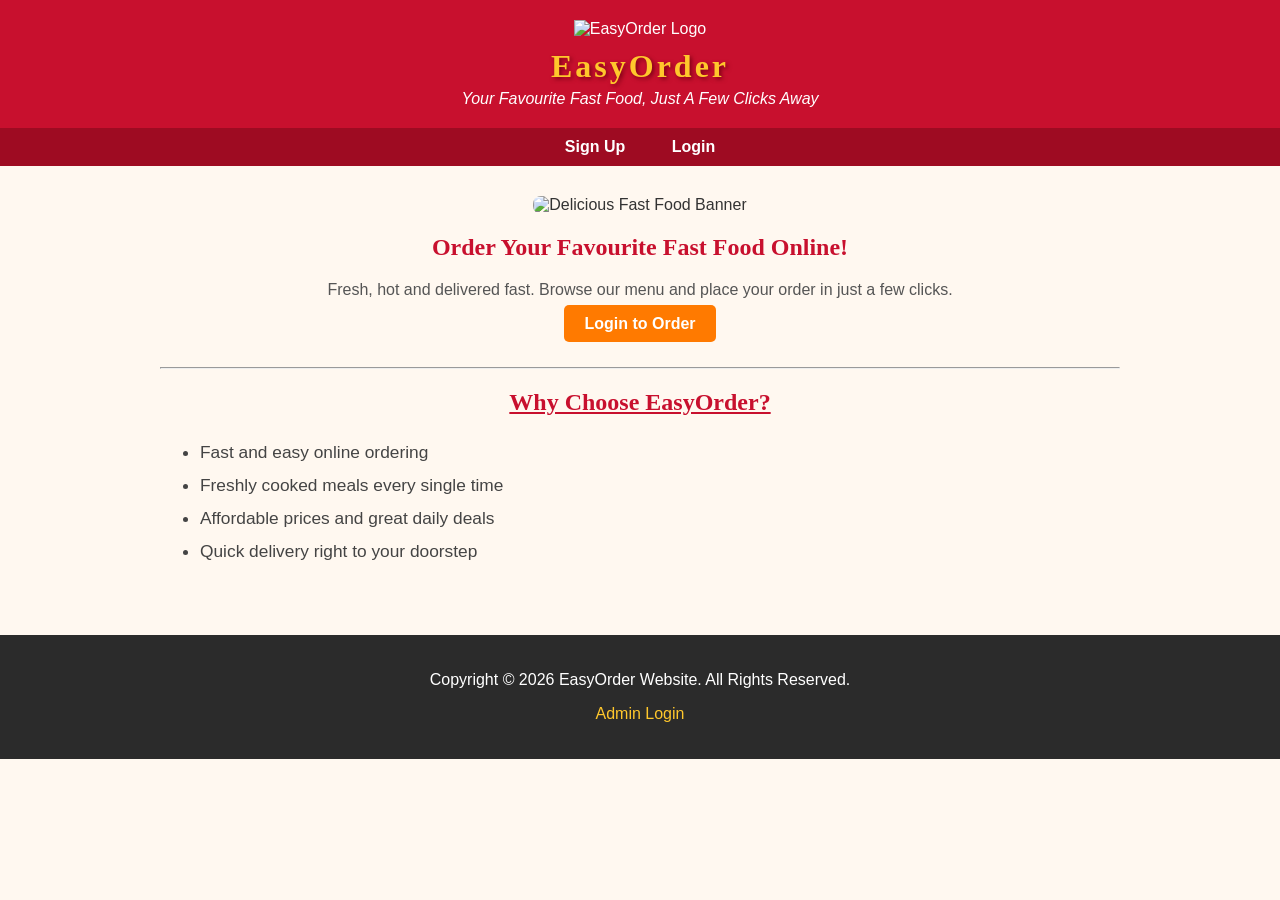
==== index.html @ 5f4281b2 "Add files via upload" ====
<!DOCTYPE html>
<html>

<head><!--Home page of EasyOrder website-->
<title>Home</title>
<link rel="stylesheet" href="style.css">
</head>

<body>

<div id="header"><!--Header section for logo, website name and slogan-->
<img src="image/logo.png" width="80px" height="80px" alt="EasyOrder Logo" title="EasyOrder">
<h1>EasyOrder</h1>
<p>Your Favourite Fast Food, Just A Few Clicks Away</p>
</div>

<div id="navbar"><!--Customer navigation bar-->
<a href="register.php">Sign Up</a>
<a href="login.php">Login</a>
</div>

<div id="main"><!--Main content section-->

<div id="hero">
<img src="image/banner.jpg" width="960px" height="280px" alt="Delicious Fast Food Banner" title="Welcome to EasyOrder">
<h2>Order Your Favourite Fast Food Online!</h2>
<p>Fresh, hot and delivered fast. Browse our menu and place your order in just a few clicks.</p>
<p><a class="btn" href="login.php">Login to Order</a></p>
</div>

<hr>

<h2 class="section-title">Why Choose EasyOrder?</h2>
<ul class="features">
<li>Fast and easy online ordering</li>
<li>Freshly cooked meals every single time</li>
<li>Affordable prices and great daily deals</li>
<li>Quick delivery right to your doorstep</li>
</ul>

</div>

<footer><!--Footer section-->
<p>Copyright &copy; 2026 EasyOrder Website. All Rights Reserved.</p>
<p><a href="admin_login.php">Admin Login</a></p>
</footer>

</body>

</html>
---- style.css ----
*
{font-family:Arial;}

body
{background-color:#FFF8F0;
color:#333333;
margin:0px;}

#header
{background-color:#C8102E;
color:#FFFFFF;
text-align:center;
padding:20px 10px 20px 10px;}

#header h1
{color:#FFC72C;
font-family:"Arial Black";
letter-spacing:3px;
text-shadow:2px 2px 4px #7A0014;
margin:10px 0px 5px 0px;}

#header p
{color:#FFFFFF;
font-style:italic;
margin:0px;}

#navbar
{background-color:#9E0B22;
text-align:center;
padding:10px 0px 10px 0px;}

#navbar a
{color:#FFFFFF;
font-weight:bold;
text-decoration:none;
padding:12px 18px 12px 18px;
margin:0px 3px 0px 3px;}

#navbar a:hover
{background-color:#FFC72C;
color:#9E0B22;
border-radius:4px;}

#main
{width:960px;
margin:auto;
padding:10px 0px 20px 0px;}

#hero
{text-align:center;
padding:20px 0px 10px 0px;}

#hero img
{border-radius:8px;}

#hero h2
{color:#C8102E;
font-family:"Arial Narrow";}

#hero p
{color:#555555;}

.section-title
{color:#C8102E;
text-align:center;
font-family:"Arial Narrow";
text-decoration:underline;}

.category
{width:150px;
background-color:#FFFFFF;
border:1px solid #EEEEEE;
border-radius:8px;
box-shadow:2px 2px 5px #CCCCCC;
margin:10px;
padding:10px;
float:left;
text-align:center;}

.category img
{width:150px;
height:100px;
border-radius:5px;}

.category h4
{color:#C8102E;
margin:10px 0px 5px 0px;}

.category p
{color:#666666;
font-size:10pt;}

.btn
{background-color:#FF7A00;
color:#FFFFFF;
font-weight:bold;
text-decoration:none;
padding:10px 20px 10px 20px;
border-radius:5px;}

.btn:hover
{background-color:#C8102E;}

ul.features
{list-style-image:url(image/bullet.gif);
font-size:13pt;
color:#444444;}

ul.features li
{padding:6px 0px 6px 0px;}

input[type="text"],input[type="password"],input[type="email"],input[type="number"],input[type="date"],textarea
{border:1px solid #CCCCCC;
border-radius:4px;
padding:8px 10px 8px 10px;}

input[type="text"]:focus,input[type="password"]:focus,input[type="email"]:focus,input[type="number"]:focus,textarea:focus
{border:1px solid #FF7A00;}

input[type="submit"],input[type="button"],input[type="reset"]
{background-color:#FF7A00;
color:#FFFFFF;
font-weight:bold;
border:0px;
border-radius:5px;
padding:10px 22px 10px 22px;
cursor:pointer;}

input[type="submit"]:hover,input[type="button"]:hover,input[type="reset"]:hover
{background-color:#C8102E;}

th
{background-color:#C8102E;
color:#FFFFFF;
padding:10px;}

td
{padding:8px;}

footer
{background-color:#2B2B2B;
color:#FFFFFF;
text-align:center;
padding:20px 10px 20px 10px;
margin-top:30px;}

footer a
{color:#FFC72C;
text-decoration:none;}

footer a:hover
{text-decoration:underline;}

.intro
{text-align:center;
color:#666666;}

.menu-table
{margin:auto;}

.menu-table img
{border-radius:4px;}

.btn-small
{background-color:#FF7A00;
color:#FFFFFF;
font-weight:bold;
text-decoration:none;
padding:6px 14px 6px 14px;
border-radius:4px;
font-size:9pt;}

.btn-small:hover
{background-color:#C8102E;}

.price
{color:#C8102E;
font-weight:bold;
font-size:12pt;}

.out-of-stock/*Red label shown to customers when an active product has no stock*/
{color:#C8102E;
font-weight:bold;
font-size:11pt;}

ol.steps
{color:#444444;
font-size:12pt;
width:500px;
margin:auto;}

ol.steps li
{padding:5px 0px 5px 0px;}

ul.note
{color:#888888;
font-size:10pt;}

.qty
{width:55px;
text-align:center;}

.form-box
{width:600px;
margin:auto;
background-color:#FFFFFF;
border:1px solid #EEEEEE;
border-radius:8px;
box-shadow:2px 2px 5px #CCCCCC;
padding:20px 30px 20px 30px;}

.form-box h3
{color:#C8102E;
text-align:center;
font-family:"Arial Narrow";}

.msg
{text-align:center;
color:#C8102E;
font-weight:bold;}

.login-note
{text-align:center;
color:#888888;
font-size:10pt;}
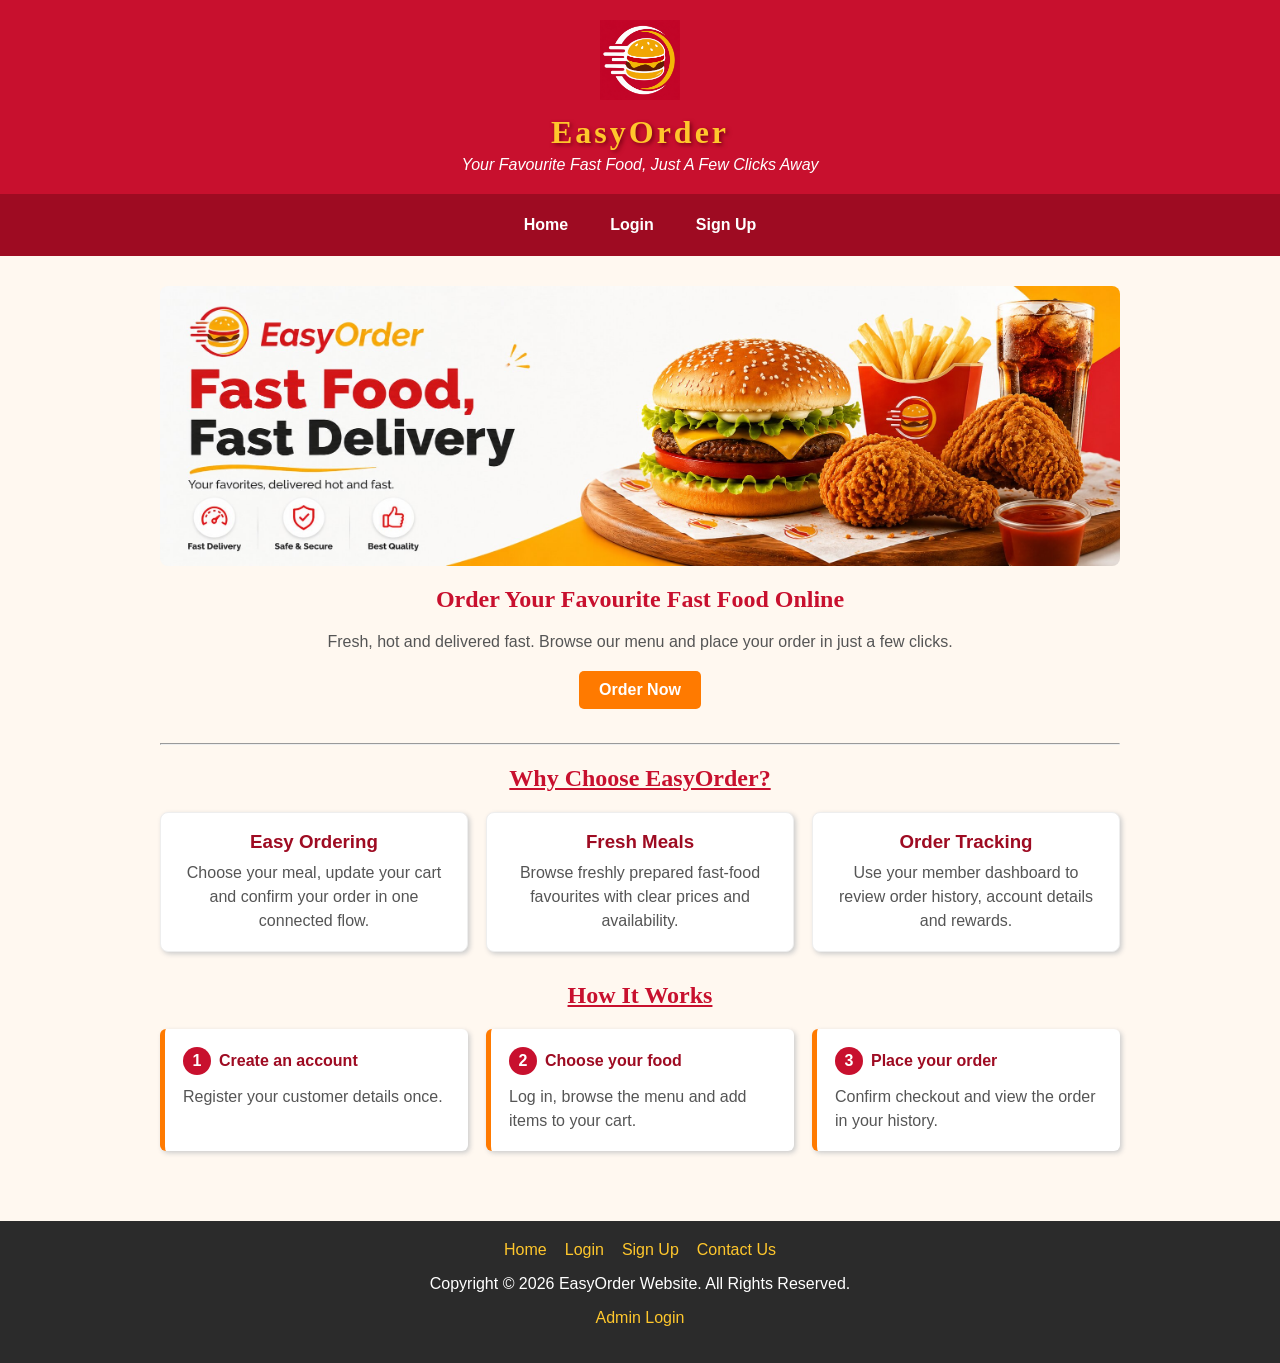
==== commit 11e1b34b: "Updated" ====
--- a/index.html
+++ b/index.html
@@ -1,9 +1,11 @@
 <!DOCTYPE html>
-<html>
-
-<head><!--Home page of EasyOrder website-->
-<title>Home</title>
-<link rel="stylesheet" href="style.css">
+<html lang="en">
+
+<head><!--Home page of EasyOrder website-->
+<meta charset="UTF-8">
+<meta name="viewport" content="width=device-width, initial-scale=1.0">
+<title>EasyOrder - Fast Food Ordering</title>
+<link rel="stylesheet" href="style.css?v=20260916-1">
 </head>
 
 <body>
@@ -14,35 +16,61 @@
 <p>Your Favourite Fast Food, Just A Few Clicks Away</p>
 </div>
 
-<div id="navbar"><!--Customer navigation bar-->
-<a href="register.php">Sign Up</a>
-<a href="login.php">Login</a>
-</div>
-
-<div id="main"><!--Main content section-->
-
-<div id="hero">
-<img src="image/banner.jpg" width="960px" height="280px" alt="Delicious Fast Food Banner" title="Welcome to EasyOrder">
-<h2>Order Your Favourite Fast Food Online!</h2>
-<p>Fresh, hot and delivered fast. Browse our menu and place your order in just a few clicks.</p>
-<p><a class="btn" href="login.php">Login to Order</a></p>
-</div>
-
-<hr>
-
-<h2 class="section-title">Why Choose EasyOrder?</h2>
-<ul class="features">
-<li>Fast and easy online ordering</li>
-<li>Freshly cooked meals every single time</li>
-<li>Affordable prices and great daily deals</li>
-<li>Quick delivery right to your doorstep</li>
-</ul>
-
-</div>
-
-<footer><!--Footer section-->
-<p>Copyright &copy; 2026 EasyOrder Website. All Rights Reserved.</p>
-<p><a href="admin_login.php">Admin Login</a></p>
+<div id="navbar"><!--Customer navigation bar-->
+<a href="index.html">Home</a>
+<a href="login.php">Login</a>
+<a href="register.php">Sign Up</a>
+</div>
+
+<main id="main"><!--Main content section-->
+
+<section id="hero" class="home-hero">
+<img src="image/banner.jpg" alt="A selection of fast food available from EasyOrder" title="Welcome to EasyOrder">
+<h2>Order Your Favourite Fast Food Online</h2>
+<p>Fresh, hot and delivered fast. Browse our menu and place your order in just a few clicks.</p>
+<p><a class="btn home-cta" href="login.php">Order Now</a></p>
+</section>
+
+<hr>
+
+<section aria-labelledby="why-easyorder">
+<h2 class="section-title" id="why-easyorder">Why Choose EasyOrder?</h2>
+<div class="home-card-grid">
+<article class="home-info-card">
+<h3>Easy Ordering</h3>
+<p>Choose your meal, update your cart and confirm your order in one connected flow.</p>
+</article>
+<article class="home-info-card">
+<h3>Fresh Meals</h3>
+<p>Browse freshly prepared fast-food favourites with clear prices and availability.</p>
+</article>
+<article class="home-info-card">
+<h3>Order Tracking</h3>
+<p>Use your member dashboard to review order history, account details and rewards.</p>
+</article>
+</div>
+</section>
+
+<section aria-labelledby="how-it-works">
+<h2 class="section-title" id="how-it-works">How It Works</h2>
+<ol class="home-steps">
+<li><strong>Create an account</strong><span>Register your customer details once.</span></li>
+<li><strong>Choose your food</strong><span>Log in, browse the menu and add items to your cart.</span></li>
+<li><strong>Place your order</strong><span>Confirm checkout and view the order in your history.</span></li>
+</ol>
+</section>
+
+</main>
+
+<footer><!--Footer section-->
+<nav class="footer-links" aria-label="Footer navigation">
+<a href="index.html">Home</a>
+<a href="login.php">Login</a>
+<a href="register.php">Sign Up</a>
+<a href="contact.php">Contact Us</a>
+</nav>
+<p>Copyright &copy; 2026 EasyOrder Website. All Rights Reserved.</p>
+<p><a href="admin_login.php">Admin Login</a></p>
 </footer>
 
 </body>
--- a/style.css
+++ b/style.css
@@ -24,10 +24,14 @@
 font-style:italic;
 margin:0px;}
 
-#navbar
-{background-color:#9E0B22;
-text-align:center;
-padding:10px 0px 10px 0px;}
+#navbar
+{background-color:#9E0B22;
+text-align:center;
+display:flex;
+justify-content:center;
+align-items:center;
+flex-wrap:wrap;
+padding:10px 0px 10px 0px;}
 
 #navbar a
 {color:#FFFFFF;
@@ -50,8 +54,11 @@
 {text-align:center;
 padding:20px 0px 10px 0px;}
 
-#hero img
-{border-radius:8px;}
+#hero img
+{display:block;
+width:100%;
+height:auto;
+border-radius:8px;}
 
 #hero h2
 {color:#C8102E;
@@ -219,7 +226,293 @@
 color:#C8102E;
 font-weight:bold;}
 
-.login-note
-{text-align:center;
-color:#888888;
-font-size:10pt;}
+.login-note
+{text-align:center;
+color:#888888;
+font-size:10pt;}
+
+.recovery-card
+{width:520px;
+box-sizing:border-box;
+margin:auto;
+background-color:#FFFFFF;
+border:2px solid #C8102E;
+border-radius:8px;
+box-shadow:2px 2px 5px #CCCCCC;
+padding:24px 28px;}
+
+.recovery-field
+{margin-bottom:18px;}
+
+.recovery-field label
+{display:block;
+color:#9E0B22;
+font-weight:bold;
+margin-bottom:6px;}
+
+.recovery-field input
+{width:100%;
+box-sizing:border-box;}
+
+.verification-code-input
+{font-size:18pt;
+font-weight:bold;
+letter-spacing:8px;
+text-align:center;}
+
+.field-error
+{display:block;
+color:#C8102E;
+font-size:0.78em;
+font-weight:bold;
+margin-top:5px;}
+
+.form-message
+{border-radius:5px;
+padding:10px 14px;
+line-height:1.45;
+text-align:center;}
+
+.form-message-error
+{background-color:#FDEBEC;
+border:1px solid #C8102E;
+color:#8A071C;}
+
+.form-message-info
+{background-color:#FFF5D6;
+border:1px solid #FFC72C;
+color:#6B4700;}
+
+.form-message-success
+{background-color:#E8F5E9;
+border:1px solid #4CAF50;
+color:#1B5E20;}
+
+.recovery-actions
+{display:flex;
+justify-content:center;
+align-items:center;
+gap:24px;
+flex-wrap:wrap;
+margin-top:22px;}
+
+.recovery-actions > *
+{margin:0px;}
+
+.btn-secondary
+{background-color:#EEEEEE;
+color:#333333;
+font-weight:bold;
+text-decoration:none;
+padding:10px 20px;
+border-radius:5px;}
+
+.btn-secondary:hover
+{background-color:#D6D6D6;}
+
+.btn-secondary-action
+{background-color:#EEEEEE;
+color:#333333;
+font-weight:bold;
+font-size:10pt;
+border:1px solid #D6D6D6;
+border-radius:5px;
+padding:10px 20px;
+cursor:pointer;}
+
+.btn-secondary-action:hover
+{background-color:#D6D6D6;}
+
+.btn-secondary-action:focus,
+.btn-secondary:focus
+{outline:3px solid #FFC72C;
+outline-offset:2px;}
+
+.recovery-note
+{color:#777777;
+font-size:9pt;
+line-height:1.5;
+text-align:center;
+margin:20px 0px 0px 0px;}
+
+.home-cta
+{display:inline-block;
+margin-top:4px;}
+
+.home-card-grid
+{display:grid;
+grid-template-columns:repeat(3,1fr);
+gap:18px;
+margin:20px 0px 30px 0px;}
+
+.home-info-card
+{background-color:#FFFFFF;
+border:1px solid #EEEEEE;
+border-radius:8px;
+box-shadow:2px 2px 5px #CCCCCC;
+padding:18px;
+text-align:center;}
+
+.home-info-card h3
+{color:#9E0B22;
+margin:0px 0px 8px 0px;}
+
+.home-info-card p
+{color:#555555;
+line-height:1.5;
+margin:0px;}
+
+.home-steps
+{display:grid;
+grid-template-columns:repeat(3,1fr);
+gap:18px;
+padding:0px;
+margin:20px 0px;
+counter-reset:easyorder-step;
+list-style:none;}
+
+.home-steps li
+{background-color:#FFFFFF;
+border-left:5px solid #FF7A00;
+border-radius:6px;
+box-shadow:2px 2px 5px #CCCCCC;
+padding:18px;
+counter-increment:easyorder-step;}
+
+.home-steps li::before
+{content:counter(easyorder-step);
+display:inline-block;
+background-color:#C8102E;
+color:#FFFFFF;
+font-weight:bold;
+width:28px;
+height:28px;
+line-height:28px;
+border-radius:50%;
+text-align:center;
+margin-right:8px;}
+
+.home-steps strong
+{color:#9E0B22;}
+
+.home-steps span
+{display:block;
+color:#555555;
+line-height:1.5;
+margin-top:10px;}
+
+.footer-links
+{display:flex;
+justify-content:center;
+gap:18px;
+flex-wrap:wrap;
+margin-bottom:12px;}
+
+.entry-card
+{box-sizing:border-box;
+margin:auto;
+background-color:#FFFFFF;
+border:2px solid #C8102E;
+border-radius:8px;
+box-shadow:2px 2px 5px #CCCCCC;
+padding:24px 28px;}
+
+.entry-card-narrow
+{width:460px;}
+
+.entry-card-wide
+{width:760px;}
+
+.entry-grid
+{display:grid;
+grid-template-columns:1fr 1fr;
+gap:18px 22px;}
+
+.entry-field
+{display:flex;
+flex-direction:column;}
+
+.entry-field-full
+{grid-column:1 / -1;}
+
+.entry-field label,
+.entry-choice-group legend
+{color:#9E0B22;
+font-weight:bold;
+font-size:0.9em;
+margin-bottom:6px;}
+
+.entry-field input,
+.entry-field select
+{width:100%;
+box-sizing:border-box;}
+
+.entry-field select
+{border:1px solid #CCCCCC;
+border-radius:4px;
+padding:8px 10px;
+background-color:#FFFFFF;}
+
+.entry-field small
+{color:#777777;
+font-size:0.76em;
+margin-top:5px;}
+
+.entry-choice-group
+{box-sizing:border-box;
+border:1px solid #DDDDDD;
+border-radius:5px;
+padding:10px 12px;}
+
+.entry-choice-group label
+{display:inline-block;
+margin-right:18px;}
+
+.entry-actions
+{display:flex;
+justify-content:center;
+align-items:center;
+gap:18px;
+flex-wrap:wrap;
+margin-top:24px;}
+
+.forgot-password-link
+{align-self:flex-end;
+color:#9E0B22;
+font-size:0.82em;
+font-weight:bold;
+margin-top:8px;}
+
+@media(max-width:800px)
+{
+	#main
+	{width:94%;}
+
+	.entry-card,
+	.recovery-card
+	{width:100%;
+	padding:20px;}
+
+	.home-card-grid,
+	.home-steps
+	{grid-template-columns:1fr;}
+}
+
+@media(max-width:600px)
+{
+	#header
+	{padding:14px 10px;}
+
+	#navbar a
+	{padding:9px 10px;}
+
+	.entry-grid
+	{grid-template-columns:1fr;}
+
+	.entry-field-full
+	{grid-column:1;}
+
+	.entry-actions,
+	.recovery-actions
+	{flex-direction:column;}
+}
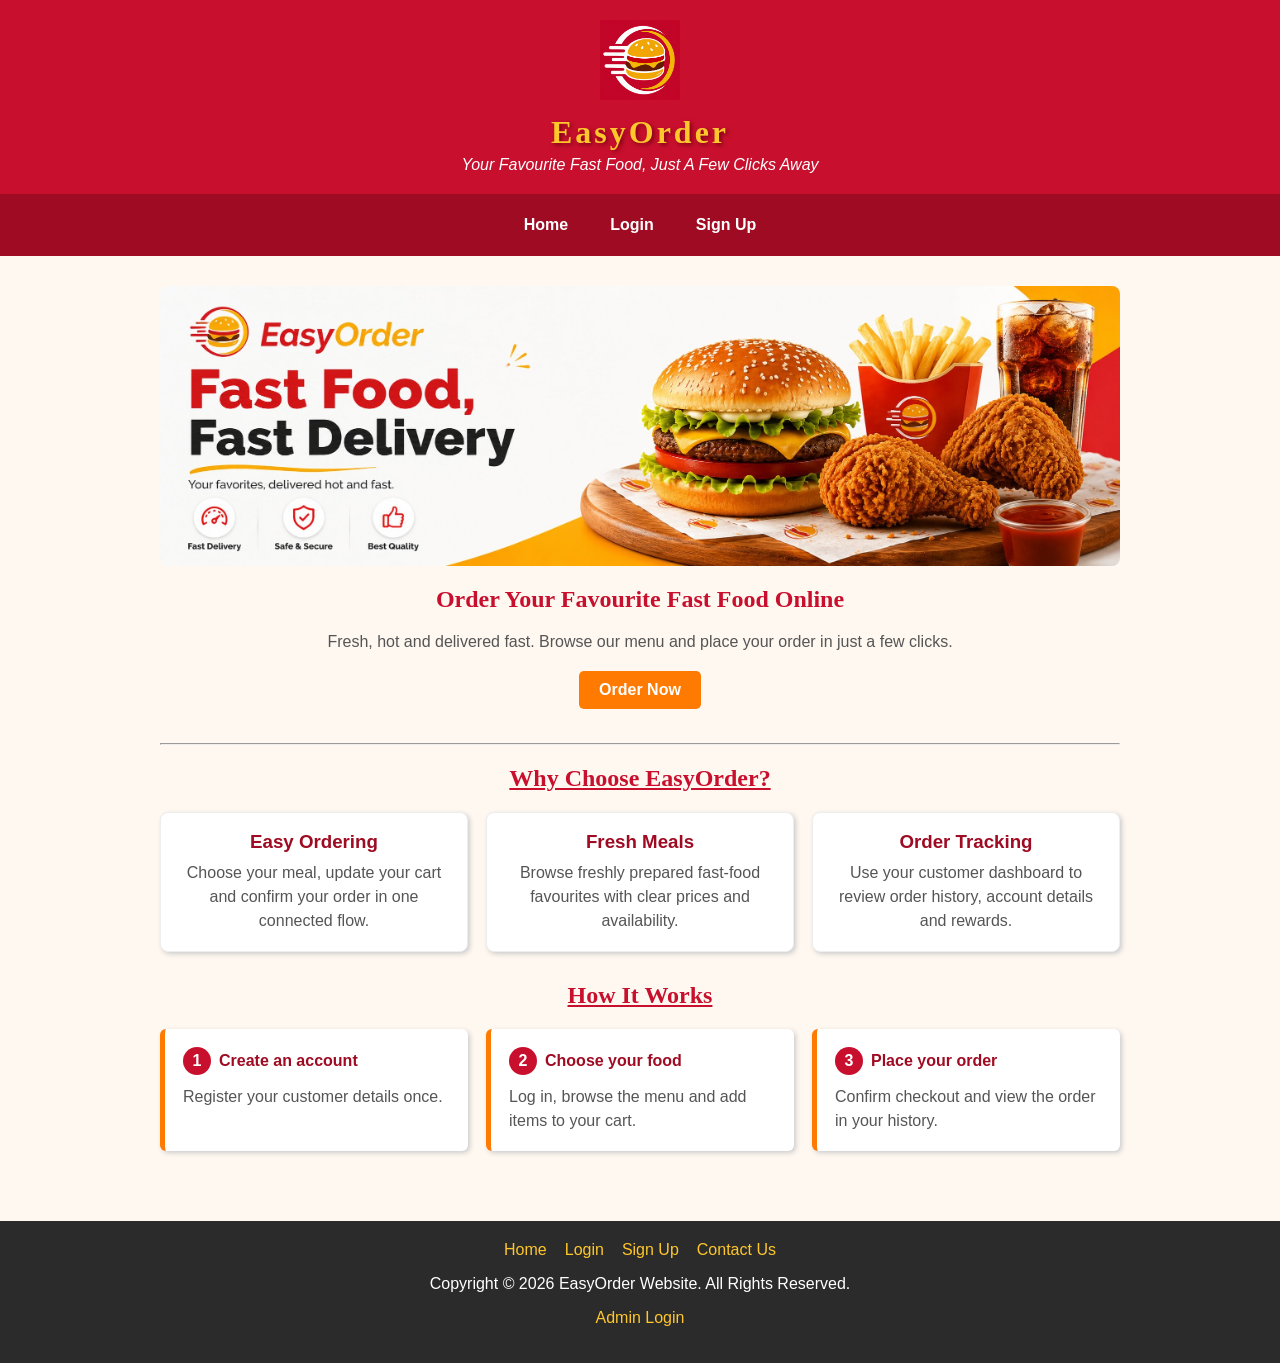
==== commit 0d71920f: "Rename member terminology to customer across the website and database" ====
--- a/index.html
+++ b/index.html
@@ -1,7 +1,8 @@
 <!DOCTYPE html>
 <html lang="en">
 
-<head><!--Home page of EasyOrder website-->
+<head><!--Home page of EasyOrder website-->
+<link rel="icon" type="image/png" href="image/logo.png">
 <meta charset="UTF-8">
 <meta name="viewport" content="width=device-width, initial-scale=1.0">
 <title>EasyOrder - Fast Food Ordering</title>
@@ -17,7 +18,7 @@
 </div>
 
 <div id="navbar"><!--Customer navigation bar-->
-<a href="index.html">Home</a>
+<a href="./">Home</a>
 <a href="login.php">Login</a>
 <a href="register.php">Sign Up</a>
 </div>
@@ -46,7 +47,7 @@
 </article>
 <article class="home-info-card">
 <h3>Order Tracking</h3>
-<p>Use your member dashboard to review order history, account details and rewards.</p>
+<p>Use your customer dashboard to review order history, account details and rewards.</p>
 </article>
 </div>
 </section>
@@ -64,7 +65,7 @@
 
 <footer><!--Footer section-->
 <nav class="footer-links" aria-label="Footer navigation">
-<a href="index.html">Home</a>
+<a href="./">Home</a>
 <a href="login.php">Login</a>
 <a href="register.php">Sign Up</a>
 <a href="contact.php">Contact Us</a>
--- a/style.css
+++ b/style.css
@@ -267,6 +267,26 @@
 font-weight:bold;
 margin-top:5px;}
 
+/* Unit 7D: shared live password strength and confirmation feedback. */
+.password-feedback
+{display:block;
+color:#777777;
+font-size:0.78em;
+font-weight:bold;
+line-height:1.35;
+margin-top:5px;}
+
+.password-feedback[data-state="weak"],
+.password-feedback[data-state="mismatch"]
+{color:#C8102E;}
+
+.password-feedback[data-state="fair"]
+{color:#9A6500;}
+
+.password-feedback[data-state="strong"],
+.password-feedback[data-state="match"]
+{color:#1F7A3D;}
+
 .form-message
 {border-radius:5px;
 padding:10px 14px;
@@ -483,6 +503,2094 @@
 font-weight:bold;
 margin-top:8px;}
 
+.catalog-search-form
+{box-sizing:border-box;
+background-color:#FFFFFF;
+border:1px solid #E5E5E5;
+border-radius:8px;
+box-shadow:1px 2px 5px #DDDDDD;
+padding:18px 20px;
+margin:20px 0px;}
+
+.catalog-search-form > label
+{display:block;
+color:#9E0B22;
+font-weight:bold;
+margin-bottom:8px;}
+
+.catalog-search-row
+{display:flex;
+align-items:center;
+gap:12px;}
+
+.catalog-search-row input[type="search"]
+{box-sizing:border-box;
+flex:1;
+min-width:0px;
+border:1px solid #CCCCCC;
+border-radius:5px;
+padding:11px 12px;
+font-size:11pt;}
+
+.catalog-search-row input[type="search"]:focus
+{border-color:#FF7A00;
+outline:3px solid #FFE2C2;}
+
+.catalog-search-row button
+{background-color:#FF7A00;
+color:#FFFFFF;
+font-weight:bold;
+border:0px;
+border-radius:5px;
+padding:11px 24px;
+cursor:pointer;}
+
+.catalog-search-row button:hover
+{background-color:#C8102E;}
+
+.catalog-category-grid
+{display:grid;
+grid-template-columns:repeat(3,1fr);
+gap:12px;
+margin:22px 0px 28px 0px;}
+
+.catalog-filter-card
+{display:flex;
+align-items:center;
+gap:12px;
+box-sizing:border-box;
+min-height:90px;
+background-color:#FFFFFF;
+border:2px solid #E3E3E3;
+border-radius:8px;
+color:#333333;
+text-decoration:none;
+padding:10px;
+box-shadow:1px 2px 4px #DDDDDD;}
+
+.catalog-filter-card:hover,
+.catalog-filter-active
+{border-color:#FF7A00;
+background-color:#FFF3E6;}
+
+.catalog-filter-card img
+{width:88px;
+height:64px;
+object-fit:contain;
+object-position:center;
+background-color:#FFFFFF;
+border-radius:5px;}
+
+.catalog-filter-card span
+{display:block;
+min-width:0px;}
+
+.catalog-filter-card strong
+{display:block;
+color:#9E0B22;
+margin-bottom:5px;}
+
+.catalog-filter-card small
+{display:block;
+color:#666666;
+font-size:8.5pt;
+line-height:1.35;}
+
+.catalog-results-heading
+{display:flex;
+justify-content:space-between;
+align-items:end;
+border-bottom:2px solid #C8102E;
+margin-bottom:18px;}
+
+.catalog-results-heading h3
+{color:#9E0B22;
+margin:0px 0px 8px 0px;}
+
+.catalog-results-heading p
+{color:#666666;
+font-size:9.5pt;
+margin:0px 0px 8px 0px;}
+
+.catalog-product-grid
+{display:grid;
+grid-template-columns:repeat(3,1fr);
+gap:20px;}
+
+.catalog-product-card
+{display:flex;
+flex-direction:column;
+overflow:hidden;
+background-color:#FFFFFF;
+border:1px solid #E5E5E5;
+border-radius:8px;
+box-shadow:2px 2px 6px #D5D5D5;}
+
+.catalog-product-image-link
+{display:block;
+height:180px;
+background-color:#F4F4F4;}
+
+.catalog-product-image-link img
+{display:block;
+width:100%;
+height:180px;
+object-fit:contain;
+object-position:center;
+background-color:#FFFFFF;}
+
+.catalog-product-content
+{display:flex;
+flex:1;
+flex-direction:column;
+padding:16px;}
+
+.catalog-product-category
+{color:#777777;
+font-size:8.5pt;
+font-weight:bold;
+letter-spacing:0.5px;
+text-transform:uppercase;
+margin:0px 0px 6px 0px;}
+
+.catalog-product-content h3
+{font-size:14pt;
+margin:0px 0px 8px 0px;}
+
+.catalog-product-content h3 a
+{color:#9E0B22;
+text-decoration:none;}
+
+.catalog-product-content h3 a:hover
+{text-decoration:underline;}
+
+.catalog-product-description
+{flex:1;
+color:#555555;
+font-size:10pt;
+line-height:1.45;
+margin:0px 0px 12px 0px;}
+
+.catalog-product-price
+{color:#C8102E;
+font-size:15pt;
+font-weight:bold;
+margin:0px 0px 10px 0px;}
+
+.catalog-status
+{display:inline-block;
+border-radius:20px;
+font-size:8.5pt;
+font-weight:bold;
+padding:5px 10px;}
+
+.catalog-status-in
+{background-color:#E5F5EA;
+color:#176B35;}
+
+.catalog-status-out
+{background-color:#FDEBEC;
+color:#9E0B22;}
+
+.catalog-status-unavailable
+{background-color:#EEEEEE;
+color:#555555;}
+
+.catalog-product-actions
+{display:grid;
+grid-template-columns:1fr 1fr;
+gap:10px;
+align-items:center;
+margin-top:6px;}
+
+.catalog-product-actions .btn-secondary,
+.catalog-product-actions .btn-small
+{box-sizing:border-box;
+text-align:center;
+padding:9px 8px;}
+
+.catalog-order-disabled
+{box-sizing:border-box;
+background-color:#EEEEEE;
+color:#777777;
+font-size:9pt;
+font-weight:bold;
+text-align:center;
+border-radius:4px;
+padding:9px 8px;}
+
+.catalog-empty-state
+{background-color:#FFFFFF;
+border:1px dashed #CCCCCC;
+border-radius:8px;
+text-align:center;
+padding:42px 24px;
+margin:20px 0px;}
+
+.catalog-empty-state h3,
+.catalog-empty-state h2
+{color:#9E0B22;
+margin-top:0px;}
+
+.catalog-empty-state p
+{color:#666666;
+margin-bottom:26px;}
+
+.catalog-breadcrumb
+{display:flex;
+gap:8px;
+align-items:center;
+color:#777777;
+font-size:9.5pt;
+margin:18px 0px;}
+
+.catalog-breadcrumb a
+{color:#9E0B22;}
+
+.catalog-detail-card
+{display:grid;
+grid-template-columns:44% 56%;
+overflow:hidden;
+background-color:#FFFFFF;
+border:1px solid #E5E5E5;
+border-radius:10px;
+box-shadow:2px 3px 8px #D5D5D5;
+margin-bottom:26px;}
+
+.catalog-detail-image
+{background-color:#F5F5F5;}
+
+.catalog-detail-image img
+{display:block;
+width:100%;
+height:430px;
+object-fit:contain;
+object-position:center;
+background-color:#FFFFFF;}
+
+.catalog-detail-content
+{box-sizing:border-box;
+padding:34px 38px;}
+
+.catalog-detail-content h2
+{color:#9E0B22;
+font-size:25pt;
+margin:8px 0px 18px 0px;}
+
+.catalog-detail-description
+{color:#555555;
+font-size:12pt;
+line-height:1.6;}
+
+.catalog-detail-price
+{color:#C8102E;
+font-size:23pt;
+font-weight:bold;
+margin:20px 0px;}
+
+.catalog-detail-stock
+{display:flex;
+align-items:center;
+gap:14px;
+margin-bottom:18px;}
+
+.catalog-detail-note
+{color:#777777;
+font-size:9pt;
+line-height:1.45;}
+
+.catalog-detail-actions
+{display:flex;
+align-items:center;
+gap:14px;
+margin-top:28px;}
+
+.catalog-detail-actions .btn,
+.catalog-detail-actions .btn-secondary
+{display:inline-block;
+box-sizing:border-box;
+text-align:center;}
+
+.catalog-order-disabled-large
+{padding:11px 16px;}
+
+.catalog-detail-empty
+{margin-top:40px;
+margin-bottom:60px;}
+
+.cart-page-heading
+{display:flex;
+justify-content:center;
+margin:8px 0px 22px 0px;}
+
+.cart-page-heading .section-title
+{margin-bottom:10px;}
+
+.cart-page-heading .intro
+{margin:0px;}
+
+.cart-message
+{box-sizing:border-box;
+margin:0px 0px 16px 0px;}
+
+.cart-layout
+{display:grid;
+grid-template-columns:minmax(0px,1fr) 300px;
+gap:24px;
+align-items:start;}
+
+.cart-items-panel
+{background-color:#FFFFFF;
+border:1px solid #E4E4E4;
+border-radius:10px;
+box-shadow:2px 3px 8px #DDDDDD;
+overflow:hidden;}
+
+.cart-panel-header
+{display:flex;
+justify-content:space-between;
+align-items:center;
+gap:20px;
+background-color:#FFF3E6;
+border-bottom:1px solid #E8D5C2;
+padding:18px 20px;}
+
+.cart-panel-header h3,
+.cart-summary-card h3
+{color:#9E0B22;
+font-size:15pt;
+margin:0px 0px 4px 0px;}
+
+.cart-panel-header p
+{color:#666666;
+font-size:9pt;
+margin:0px;}
+
+.cart-clear-form input[type="submit"]
+{background-color:#FFFFFF;
+color:#9E0B22;
+border:1px solid #C8102E;
+padding:8px 14px;}
+
+.cart-clear-form input[type="submit"]:hover
+{background-color:#FDEBEC;}
+
+.cart-item-card
+{display:grid;
+grid-template-columns:132px minmax(0px,1fr);
+gap:18px;
+padding:20px;
+border-bottom:1px solid #EEEEEE;}
+
+.cart-item-card:last-child
+{border-bottom:0px;}
+
+.cart-item-image
+{display:flex;
+align-items:center;
+justify-content:center;
+width:132px;
+height:118px;
+overflow:hidden;
+background-color:#FFFFFF;
+border:1px solid #EEEEEE;
+border-radius:8px;}
+
+.cart-item-image img
+{display:block;
+width:100%;
+height:100%;
+object-fit:contain;
+object-position:center;
+background-color:#FFFFFF;}
+
+.cart-item-content
+{min-width:0px;}
+
+.cart-item-top
+{display:flex;
+justify-content:space-between;
+align-items:flex-start;
+gap:18px;}
+
+.cart-item-category
+{color:#777777;
+font-size:8pt;
+font-weight:bold;
+letter-spacing:0.5px;
+text-transform:uppercase;
+margin:0px 0px 5px 0px;}
+
+.cart-item-top h3
+{font-size:13.5pt;
+margin:0px;}
+
+.cart-item-top h3 a
+{color:#9E0B22;
+text-decoration:none;}
+
+.cart-item-top h3 a:hover
+{text-decoration:underline;}
+
+.cart-item-pricing
+{flex:0 0 auto;
+text-align:right;}
+
+.cart-item-pricing span
+{display:block;
+color:#777777;
+font-size:8pt;
+margin-bottom:4px;}
+
+.cart-item-pricing strong
+{color:#C8102E;
+font-size:13pt;}
+
+.cart-item-description
+{color:#555555;
+font-size:9.5pt;
+line-height:1.45;
+margin:10px 0px;}
+
+.cart-item-stock
+{color:#666666;
+font-size:8.5pt;
+margin:0px 0px 14px 0px;}
+
+.cart-item-stock .catalog-status
+{margin-right:6px;}
+
+.cart-item-actions
+{display:flex;
+justify-content:space-between;
+align-items:flex-end;
+gap:14px;
+border-top:1px solid #EEEEEE;
+padding-top:14px;}
+
+.cart-quantity-form
+{display:flex;
+align-items:center;
+gap:8px;}
+
+.cart-quantity-form label
+{color:#444444;
+font-size:9pt;
+font-weight:bold;}
+
+.cart-quantity-form input[type="number"]
+{box-sizing:border-box;
+width:64px;
+height:36px;
+text-align:center;
+padding:6px;}
+
+.cart-quantity-form input[type="submit"]
+{height:36px;
+padding:8px 14px;}
+
+.cart-remove-form input[type="submit"]
+{background-color:#FFFFFF;
+color:#9E0B22;
+border:1px solid #C8102E;
+padding:8px 14px;}
+
+.cart-remove-form input[type="submit"]:hover
+{background-color:#FDEBEC;}
+
+.cart-reward-card
+{background-color:#FFFCF3;}
+
+.cart-reward-label
+{display:inline-block;
+vertical-align:middle;
+background-color:#FF7A00;
+color:#FFFFFF;
+font-size:7.5pt;
+border-radius:12px;
+padding:4px 8px;
+margin-left:5px;}
+
+.cart-free-price strong,
+.cart-summary-reward strong
+{color:#176B35;}
+
+.cart-reward-actions
+{justify-content:space-between;}
+
+.cart-reward-note
+{color:#777777;
+font-size:8.5pt;
+line-height:1.4;}
+
+.cart-summary-card
+{position:sticky;
+top:20px;
+box-sizing:border-box;
+background-color:#FFFFFF;
+border:1px solid #E4E4E4;
+border-radius:10px;
+box-shadow:2px 3px 8px #DDDDDD;
+padding:22px;}
+
+.cart-summary-card h3
+{border-bottom:2px solid #C8102E;
+padding-bottom:13px;
+margin-bottom:8px;}
+
+.cart-summary-row,
+.cart-summary-total
+{display:flex;
+justify-content:space-between;
+align-items:center;
+gap:14px;
+padding:12px 0px;}
+
+.cart-summary-row
+{color:#555555;
+font-size:9.5pt;
+border-bottom:1px solid #EEEEEE;}
+
+.cart-summary-total
+{color:#222222;
+font-size:13pt;
+border-top:2px solid #333333;
+margin-top:12px;
+padding-top:16px;}
+
+.cart-summary-total strong
+{color:#C8102E;
+font-size:17pt;}
+
+.cart-summary-note
+{color:#777777;
+font-size:8.5pt;
+line-height:1.45;
+margin:8px 0px 18px 0px;}
+
+.cart-checkout-button
+{display:block;
+box-sizing:border-box;
+background-color:#FF7A00;
+color:#FFFFFF;
+font-weight:bold;
+text-align:center;
+text-decoration:none;
+border-radius:5px;
+padding:12px 14px;}
+
+.cart-checkout-button:hover
+{background-color:#C8102E;}
+
+.cart-continue-link
+{display:block;
+color:#9E0B22;
+font-weight:bold;
+font-size:9.5pt;
+text-align:center;
+margin-top:16px;}
+
+.cart-empty-state
+{background-color:#FFFFFF;
+border:1px dashed #CCCCCC;
+border-radius:10px;
+box-shadow:2px 3px 8px #E1E1E1;
+text-align:center;
+padding:52px 30px;
+margin:20px 0px 70px 0px;}
+
+.cart-empty-icon
+{font-size:40pt;
+line-height:1;
+margin-bottom:12px;}
+
+.cart-empty-state h3
+{color:#9E0B22;
+font-size:18pt;
+margin:0px 0px 10px 0px;}
+
+.cart-empty-state p
+{color:#666666;
+margin:0px 0px 28px 0px;}
+
+.cart-clear-form input[type="submit"]:focus,
+.cart-quantity-form input[type="submit"]:focus,
+.cart-remove-form input[type="submit"]:focus,
+.cart-checkout-button:focus,
+.cart-continue-link:focus
+{outline:3px solid #FFC72C;
+outline-offset:2px;}
+
+/* Checkout page: desktop-first order, fulfilment and payment flow */
+.checkout-page-heading
+{display:flex;
+justify-content:space-between;
+align-items:flex-end;
+gap:30px;
+margin:6px 0px 24px 0px;}
+
+.checkout-page-heading .section-title
+{text-align:left;
+margin:0px 0px 6px 0px;}
+
+.checkout-page-heading .intro
+{text-align:left;
+margin:0px;}
+
+.checkout-step-label
+{color:#C8102E;
+font-size:8pt;
+font-weight:bold;
+letter-spacing:1.2px;
+margin:0px 0px 5px 0px;}
+
+.checkout-return-link
+{flex:0 0 auto;
+color:#9E0B22;
+font-size:9.5pt;
+font-weight:bold;
+padding-bottom:3px;}
+
+.checkout-message
+{box-sizing:border-box;
+border-radius:7px;
+font-size:9.5pt;
+line-height:1.45;
+padding:13px 16px;
+margin:0px 0px 16px 0px;}
+
+.checkout-message-error
+{background-color:#FDEBEC;
+color:#8F1025;
+border:1px solid #E9A8B3;}
+
+.checkout-message-warning
+{background-color:#FFF7DA;
+color:#745000;
+border:1px solid #E5C45A;}
+
+.checkout-form
+{margin:0px;}
+
+.checkout-layout
+{display:grid;
+grid-template-columns:minmax(0px,606px) 330px;
+gap:24px;
+align-items:start;
+padding-bottom:44px;}
+
+.checkout-details-column
+{display:flex;
+flex-direction:column;
+gap:18px;
+min-width:0px;}
+
+.checkout-card,
+.checkout-summary-card
+{box-sizing:border-box;
+background-color:#FFFFFF;
+border:1px solid #E3E3E3;
+border-radius:10px;
+box-shadow:2px 3px 9px #DEDEDE;}
+
+.checkout-card
+{padding:22px 24px;}
+
+.checkout-card-heading
+{display:flex;
+align-items:flex-start;
+gap:12px;
+border-bottom:1px solid #EEEEEE;
+padding-bottom:16px;
+margin-bottom:18px;}
+
+.checkout-step-number
+{display:flex;
+align-items:center;
+justify-content:center;
+flex:0 0 28px;
+width:28px;
+height:28px;
+background-color:#C8102E;
+color:#FFFFFF;
+font-size:10pt;
+font-weight:bold;
+border-radius:50%;}
+
+.checkout-card-heading h3,
+.checkout-summary-card h3
+{color:#9E0B22;
+font-size:14pt;
+margin:2px 0px 4px 0px;}
+
+.checkout-card-heading p
+{color:#6B6B6B;
+font-size:9pt;
+line-height:1.4;
+margin:0px;}
+
+.checkout-fieldset
+{border:0px;
+padding:0px;
+margin:0px;}
+
+.checkout-visually-hidden
+{position:absolute;
+width:1px;
+height:1px;
+padding:0px;
+margin:-1px;
+overflow:hidden;
+clip:rect(0,0,0,0);
+white-space:nowrap;
+border:0px;}
+
+.checkout-choice-grid
+{display:grid;
+grid-template-columns:1fr 1fr;
+gap:12px;}
+
+.checkout-payment-options
+{display:flex;
+flex-direction:column;
+gap:10px;}
+
+.checkout-choice-card
+{display:flex;
+align-items:center;
+gap:11px;
+box-sizing:border-box;
+min-height:72px;
+background-color:#FFFFFF;
+border:1px solid #CCCCCC;
+border-radius:7px;
+cursor:pointer;
+padding:13px 14px;
+transition:border-color 0.15s ease,box-shadow 0.15s ease,background-color 0.15s ease;}
+
+.checkout-choice-card:hover
+{border-color:#FF7A00;}
+
+.checkout-choice-card:has(input:checked)
+{background-color:#FFF8F0;
+border:2px solid #FF7A00;
+box-shadow:0px 0px 0px 2px #FFE5C8;
+padding:12px 13px;}
+
+.checkout-choice-card input[type="radio"]
+{flex:0 0 auto;
+width:17px;
+height:17px;
+accent-color:#C8102E;
+margin:0px;}
+
+.checkout-choice-copy
+{display:flex;
+flex:1 1 auto;
+flex-direction:column;
+gap:3px;
+min-width:0px;}
+
+.checkout-choice-copy strong
+{color:#222222;
+font-size:10pt;}
+
+.checkout-choice-copy small
+{color:#6B6B6B;
+font-size:8.5pt;
+line-height:1.35;}
+
+.checkout-choice-price
+{flex:0 0 auto;
+color:#9E0B22;
+font-size:9pt;
+font-weight:bold;}
+
+.checkout-delivery-area
+{background-color:#FFF9F2;
+border:1px solid #F1D1A6;
+border-radius:8px;
+padding:18px;
+margin-top:16px;}
+
+.checkout-delivery-area[hidden]
+{display:none;}
+
+.checkout-address-title
+{display:flex;
+justify-content:space-between;
+align-items:flex-start;
+gap:16px;
+margin-bottom:16px;}
+
+.checkout-address-title h4
+{color:#9E0B22;
+font-size:11pt;
+margin:0px 0px 4px 0px;}
+
+.checkout-address-title p
+{color:#666666;
+font-size:8.5pt;
+line-height:1.4;
+margin:0px;}
+
+.checkout-saved-badge
+{flex:0 0 auto;
+background-color:#E6F5EA;
+color:#176B35;
+font-size:7.5pt;
+font-weight:bold;
+border-radius:12px;
+padding:5px 9px;}
+
+.checkout-address-grid
+{display:grid;
+grid-template-columns:1fr 1fr;
+gap:14px;}
+
+.checkout-field
+{display:flex;
+flex-direction:column;
+gap:6px;}
+
+.checkout-field-full
+{grid-column:1 / -1;}
+
+.checkout-field label
+{color:#333333;
+font-size:9pt;
+font-weight:bold;}
+
+.checkout-field label span
+{color:#C8102E;}
+
+.checkout-field input,
+.checkout-field select
+{box-sizing:border-box;
+width:100%;
+height:40px;
+background-color:#FFFFFF;
+color:#222222;
+font-family:Arial,sans-serif;
+font-size:9.5pt;
+border:1px solid #BFBFBF;
+border-radius:5px;
+padding:8px 10px;}
+
+.checkout-field small
+{color:#777777;
+font-size:7.8pt;}
+
+.checkout-summary-card
+{position:sticky;
+top:18px;
+padding:22px;}
+
+.checkout-summary-card h3
+{border-bottom:2px solid #C8102E;
+padding-bottom:13px;
+margin:0px;}
+
+.checkout-summary-items
+{border-bottom:1px solid #E5E5E5;
+padding:6px 0px;}
+
+.checkout-summary-item
+{display:flex;
+justify-content:space-between;
+align-items:flex-start;
+gap:14px;
+padding:10px 0px;}
+
+.checkout-summary-item div
+{display:flex;
+flex-direction:column;
+gap:3px;
+min-width:0px;}
+
+.checkout-summary-item strong
+{color:#333333;
+font-size:9pt;
+line-height:1.3;}
+
+.checkout-summary-item small
+{color:#777777;
+font-size:8pt;}
+
+.checkout-summary-item > span
+{flex:0 0 auto;
+color:#444444;
+font-size:9pt;
+font-weight:bold;}
+
+.checkout-summary-reward strong,
+.checkout-summary-reward > span
+{color:#176B35;}
+
+.checkout-total-row,
+.checkout-payment-status-row,
+.checkout-grand-total
+{display:flex;
+justify-content:space-between;
+align-items:center;
+gap:14px;}
+
+.checkout-total-row
+{color:#555555;
+font-size:9pt;
+padding-top:12px;}
+
+.checkout-payment-status-row
+{background-color:#F7F7F7;
+color:#555555;
+font-size:8.8pt;
+border-radius:5px;
+padding:9px 10px;
+margin-top:13px;}
+
+.checkout-payment-status-row strong
+{color:#9E0B22;}
+
+.checkout-grand-total
+{color:#222222;
+font-size:12pt;
+border-top:2px solid #333333;
+padding-top:15px;
+margin-top:14px;}
+
+.checkout-grand-total strong
+{color:#C8102E;
+font-size:18pt;}
+
+.checkout-client-message
+{min-height:18px;
+color:#C8102E;
+font-size:8.7pt;
+font-weight:bold;
+line-height:1.4;
+margin:12px 0px 8px 0px;}
+
+.checkout-place-order
+{display:block;
+box-sizing:border-box;
+width:100%;
+background-color:#FF7A00;
+color:#FFFFFF;
+font-family:Arial,sans-serif;
+font-size:10pt;
+font-weight:bold;
+text-align:center;
+text-decoration:none;
+border:0px;
+border-radius:5px;
+cursor:pointer;
+padding:12px 14px;}
+
+.checkout-place-order:hover
+{background-color:#C8102E;}
+
+.checkout-confirm-note
+{color:#777777;
+font-size:7.8pt;
+line-height:1.4;
+text-align:center;
+margin:10px 0px 0px 0px;}
+
+.checkout-empty-state
+{box-sizing:border-box;
+background-color:#FFFFFF;
+border:1px dashed #CCCCCC;
+border-radius:10px;
+box-shadow:2px 3px 8px #E1E1E1;
+text-align:center;
+padding:52px 30px;
+margin:20px 0px 70px 0px;}
+
+.checkout-empty-icon
+{font-size:40pt;
+line-height:1;
+margin-bottom:12px;}
+
+.checkout-empty-state h3
+{color:#9E0B22;
+font-size:18pt;
+margin:0px 0px 10px 0px;}
+
+.checkout-empty-state p
+{color:#666666;
+margin:0px 0px 24px 0px;}
+
+.checkout-empty-state .checkout-place-order
+{width:180px;
+margin:0px auto;}
+
+.checkout-choice-card:focus-within,
+.checkout-field input:focus,
+.checkout-field select:focus,
+.checkout-return-link:focus,
+.checkout-place-order:focus
+{outline:3px solid #FFC72C;
+outline-offset:2px;}
+
+/* Card payment page: laptop-first simulated payment and success states */
+.payment-page-heading
+{margin-top:8px;}
+
+.payment-layout
+{display:grid;
+grid-template-columns:minmax(0px,606px) 330px;
+gap:24px;
+align-items:start;
+padding-bottom:44px;}
+
+.payment-form-card,
+.payment-order-card,
+.payment-success-card,
+.payment-unavailable-card
+{box-sizing:border-box;
+background-color:#FFFFFF;
+border:1px solid #E3E3E3;
+border-radius:10px;
+box-shadow:2px 3px 9px #DEDEDE;}
+
+.payment-form-card
+{padding:24px;}
+
+.payment-card-heading
+{display:flex;
+justify-content:space-between;
+align-items:flex-start;
+gap:24px;
+border-bottom:1px solid #EEEEEE;
+padding-bottom:17px;
+margin-bottom:20px;}
+
+.payment-card-heading h3,
+.payment-order-card h3
+{color:#9E0B22;
+font-size:14pt;
+margin:0px 0px 5px 0px;}
+
+.payment-card-heading p
+{color:#666666;
+font-size:8.8pt;
+line-height:1.4;
+margin:0px;}
+
+.payment-secure-badge
+{flex:0 0 auto;
+background-color:#E6F5EA;
+color:#176B35;
+font-size:7.5pt;
+font-weight:bold;
+border-radius:13px;
+padding:6px 10px;}
+
+.payment-field
+{display:flex;
+flex-direction:column;
+gap:6px;
+margin-bottom:16px;}
+
+.payment-field-row
+{display:grid;
+grid-template-columns:1fr 1fr;
+gap:14px;}
+
+.payment-field label
+{color:#333333;
+font-size:9pt;
+font-weight:bold;}
+
+.payment-field label span
+{color:#C8102E;}
+
+.payment-field input
+{box-sizing:border-box;
+width:100%;
+height:42px;
+background-color:#FFFFFF;
+color:#222222;
+font-family:Arial,sans-serif;
+font-size:9.5pt;
+border:1px solid #BFBFBF;
+border-radius:5px;
+padding:9px 11px;}
+
+.payment-field input:focus
+{outline:3px solid #FFC72C;
+outline-offset:1px;
+border-color:#FF7A00;}
+
+.payment-security-note
+{background-color:#F3F7F4;
+color:#346044;
+font-size:8.2pt;
+line-height:1.45;
+border-left:3px solid #2E8B57;
+padding:10px 12px;
+margin:0px 0px 14px 0px;}
+
+.payment-test-note
+{display:grid;
+grid-template-columns:1fr 1fr;
+gap:5px 14px;
+background-color:#FFF8EE;
+color:#654A28;
+font-size:8.2pt;
+line-height:1.4;
+border:1px solid #EBCB9F;
+border-radius:6px;
+padding:11px 12px;
+margin-bottom:20px;}
+
+.payment-test-note strong
+{grid-column:1 / -1;
+color:#8A4200;}
+
+.payment-form-actions
+{display:flex;
+align-items:center;
+gap:12px;
+border-top:1px solid #EEEEEE;
+padding-top:20px;}
+
+.payment-primary-button,
+.payment-cancel-button
+{box-sizing:border-box;
+height:43px;
+font-family:Arial,sans-serif;
+font-size:9.5pt;
+font-weight:bold;
+border:0px;
+border-radius:5px;
+cursor:pointer;
+padding:10px 20px;}
+
+.payment-primary-button
+{flex:1 1 auto;
+background-color:#FF7A00;
+color:#FFFFFF;}
+
+.payment-primary-button:hover
+{background-color:#C8102E;}
+
+.payment-primary-button:disabled
+{background-color:#B8B8B8;
+cursor:wait;}
+
+.payment-cancel-button
+{flex:0 0 auto;
+background-color:#ECECEC;
+color:#333333;}
+
+.payment-cancel-button:hover
+{background-color:#D8D8D8;}
+
+.payment-primary-button:focus,
+.payment-cancel-button:focus,
+.payment-primary-link:focus,
+.payment-secondary-link:focus
+{outline:3px solid #FFC72C;
+outline-offset:2px;}
+
+.payment-order-card
+{position:sticky;
+top:18px;
+padding:22px;}
+
+.payment-order-card h3
+{border-bottom:2px solid #C8102E;
+padding-bottom:13px;
+margin:0px 0px 7px 0px;}
+
+.payment-summary-list,
+.payment-result-list
+{margin:0px;}
+
+.payment-summary-list div,
+.payment-result-list div
+{display:flex;
+justify-content:space-between;
+align-items:flex-start;
+gap:18px;
+border-bottom:1px solid #EEEEEE;
+padding:11px 0px;}
+
+.payment-summary-list dt,
+.payment-result-list dt
+{color:#666666;
+font-size:8.7pt;}
+
+.payment-summary-list dd,
+.payment-result-list dd
+{color:#333333;
+font-size:8.8pt;
+font-weight:bold;
+text-align:right;
+margin:0px;}
+
+.payment-status-badge
+{display:inline-block;
+font-size:7.6pt;
+font-weight:bold;
+border-radius:12px;
+padding:4px 9px;}
+
+.payment-status-pending
+{background-color:#FFF1C8;
+color:#795400;}
+
+.payment-status-paid
+{background-color:#E3F5E8;
+color:#176B35;}
+
+.payment-amount-row
+{display:flex;
+justify-content:space-between;
+align-items:center;
+gap:14px;
+color:#333333;
+font-size:10pt;
+border-top:2px solid #333333;
+padding-top:15px;
+margin-top:15px;}
+
+.payment-amount-row strong
+{color:#C8102E;
+font-size:16pt;}
+
+.payment-summary-note
+{color:#777777;
+font-size:7.8pt;
+line-height:1.45;
+margin:15px 0px 0px 0px;}
+
+.payment-success-card
+{width:760px;
+text-align:center;
+padding:38px 48px;
+margin:25px auto 70px auto;}
+
+.payment-success-icon
+{display:flex;
+align-items:center;
+justify-content:center;
+width:62px;
+height:62px;
+background-color:#18864B;
+color:#FFFFFF;
+font-size:28pt;
+font-weight:bold;
+border-radius:50%;
+margin:0px auto 14px auto;}
+
+.payment-success-card .checkout-step-label
+{margin-bottom:8px;}
+
+.payment-success-card h2,
+.payment-unavailable-card h2
+{color:#9E0B22;
+font-size:22pt;
+margin:0px 0px 10px 0px;}
+
+.payment-success-intro
+{color:#666666;
+font-size:10pt;
+line-height:1.5;
+margin:0px 0px 22px 0px;}
+
+.payment-result-list
+{width:560px;
+text-align:left;
+margin:0px auto 24px auto;}
+
+.payment-reference
+{overflow-wrap:anywhere;}
+
+.payment-success-actions
+{display:flex;
+justify-content:center;
+gap:12px;}
+
+.payment-primary-link,
+.payment-secondary-link
+{display:inline-block;
+font-size:9.5pt;
+font-weight:bold;
+text-decoration:none;
+border-radius:5px;
+padding:11px 20px;}
+
+.payment-primary-link
+{background-color:#FF7A00;
+color:#FFFFFF;}
+
+.payment-primary-link:hover
+{background-color:#C8102E;}
+
+.payment-secondary-link
+{background-color:#ECECEC;
+color:#333333;}
+
+.payment-secondary-link:hover
+{background-color:#D8D8D8;}
+
+.payment-unavailable-card
+{width:620px;
+text-align:center;
+padding:42px;
+margin:35px auto 80px auto;}
+
+.payment-unavailable-card p
+{color:#666666;
+line-height:1.5;
+margin:0px 0px 25px 0px;}
+
+/* Customer order history and order details: laptop-first purchase records */
+.order-page-heading
+{display:flex;
+justify-content:space-between;
+align-items:flex-end;
+gap:30px;
+margin:8px 0px 24px 0px;}
+
+.order-page-heading .section-title
+{text-align:left;
+margin:0px 0px 6px 0px;}
+
+.order-page-heading .section-title span
+{color:#555555;
+font-size:13pt;
+text-decoration:none;}
+
+.order-page-heading .intro
+{text-align:left;
+margin:0px;}
+
+.order-heading-link
+{flex:0 0 auto;
+color:#9E0B22;
+font-size:9.5pt;
+font-weight:bold;
+padding-bottom:3px;}
+
+.order-history-card,
+.order-details-card
+{box-sizing:border-box;
+background-color:#FFFFFF;
+border:1px solid #E1E1E1;
+border-radius:10px;
+box-shadow:2px 3px 9px #DEDEDE;}
+
+.order-history-card
+{overflow:hidden;
+margin-bottom:70px;}
+
+.order-history-table,
+.order-items-table
+{width:100%;
+border-collapse:collapse;
+table-layout:fixed;}
+
+.order-history-table th,
+.order-items-table th
+{font-size:8pt;
+line-height:1.3;
+text-align:left;
+vertical-align:middle;
+padding:12px 10px;}
+
+.order-history-table td,
+.order-items-table td
+{color:#444444;
+font-size:8.5pt;
+line-height:1.4;
+vertical-align:middle;
+border-bottom:1px solid #ECECEC;
+padding:14px 10px;}
+
+.order-history-table tbody tr:last-child td,
+.order-items-table tbody tr:last-child td
+{border-bottom:0px;}
+
+.order-history-table tbody tr:hover
+{background-color:#FFF9F2;}
+
+.order-history-table th:nth-child(1)
+{width:7%;}
+
+.order-history-table th:nth-child(2)
+{width:15%;}
+
+.order-history-table th:nth-child(3)
+{width:6%;}
+
+.order-history-table th:nth-child(4)
+{width:10%;}
+
+.order-history-table th:nth-child(5)
+{width:13%;}
+
+.order-history-table th:nth-child(6)
+{width:12%;}
+
+.order-history-table th:nth-child(7)
+{width:12%;}
+
+.order-history-table th:nth-child(8)
+{width:13%;}
+
+.order-number,
+.order-total
+{color:#9E0B22;}
+
+.order-history-action
+{text-align:right;}
+
+.order-history-action a,
+.order-payment-link
+{display:inline-block;
+background-color:#FF7A00;
+color:#FFFFFF;
+font-size:8.2pt;
+font-weight:bold;
+text-align:center;
+text-decoration:none;
+border-radius:5px;
+padding:7px 10px;}
+
+.order-history-action a:hover,
+.order-payment-link:hover
+{background-color:#C8102E;}
+
+.order-status-badge
+{display:inline-block;
+font-size:7.6pt;
+font-weight:bold;
+line-height:1.2;
+white-space:nowrap;
+border-radius:13px;
+padding:5px 9px;}
+
+.order-status-paid,
+.order-status-completed
+{background-color:#E3F5E8;
+color:#176B35;}
+
+.order-status-pending,
+.order-status-preparing
+{background-color:#FFF1C8;
+color:#795400;}
+
+.order-status-unpaid,
+.order-status-failed,
+.order-status-cancelled
+{background-color:#FDEBEC;
+color:#8F1025;}
+
+.order-status-delivery
+{background-color:#E6F0FA;
+color:#245D8A;}
+
+.order-status-neutral
+{background-color:#ECECEC;
+color:#555555;}
+
+.order-empty-state,
+.order-unavailable-card
+{box-sizing:border-box;
+background-color:#FFFFFF;
+border:1px dashed #CCCCCC;
+border-radius:10px;
+box-shadow:2px 3px 8px #E1E1E1;
+text-align:center;
+padding:52px 30px;
+margin:20px 0px 70px 0px;}
+
+.order-empty-icon
+{font-size:38pt;
+line-height:1;
+margin-bottom:13px;}
+
+.order-empty-state h3,
+.order-unavailable-card h3
+{color:#9E0B22;
+font-size:18pt;
+margin:0px 0px 10px 0px;}
+
+.order-empty-state p,
+.order-unavailable-card p
+{color:#666666;
+line-height:1.5;
+margin:0px 0px 26px 0px;}
+
+.order-details-card
+{padding:0px 26px 26px 26px;
+margin-bottom:70px;}
+
+.order-details-header
+{display:flex;
+justify-content:space-between;
+align-items:center;
+gap:25px;
+background-color:#FFF7ED;
+border-bottom:1px solid #E9D4B9;
+border-radius:10px 10px 0px 0px;
+padding:22px 26px;
+margin:0px -26px 25px -26px;}
+
+.order-details-label
+{color:#C8102E;
+font-size:8pt;
+font-weight:bold;
+letter-spacing:1px;
+margin:0px 0px 5px 0px;}
+
+.order-details-header h3
+{color:#333333;
+font-size:14pt;
+margin:0px;}
+
+.order-details-statuses
+{display:flex;
+align-items:center;
+gap:8px;}
+
+.order-details-section
+{border-bottom:1px solid #E5E5E5;
+padding-bottom:24px;
+margin-bottom:24px;}
+
+.order-details-section-heading
+{display:flex;
+justify-content:space-between;
+align-items:flex-end;
+gap:20px;
+margin-bottom:14px;}
+
+.order-details-section-heading h3,
+.order-information-panel h3
+{color:#9E0B22;
+font-size:13pt;
+margin:0px;}
+
+.order-details-section-heading > span
+{color:#777777;
+font-size:8.2pt;}
+
+.order-items-table
+{border:1px solid #E5E5E5;
+border-radius:7px;}
+
+.order-items-table th:nth-child(1)
+{width:52%;}
+
+.order-items-table th:nth-child(2),
+.order-items-table th:nth-child(3),
+.order-items-table th:nth-child(4)
+{width:16%;
+text-align:right;}
+
+.order-items-table td:nth-child(2),
+.order-items-table td:nth-child(3),
+.order-items-table td:nth-child(4)
+{text-align:right;}
+
+.order-items-table td:first-child strong,
+.order-items-table td:first-child small
+{display:block;}
+
+.order-items-table td:first-child strong
+{color:#333333;}
+
+.order-items-table td:first-child small
+{color:#888888;
+font-size:7.5pt;
+margin-top:3px;}
+
+.order-information-grid
+{display:grid;
+grid-template-columns:1fr 1fr;
+gap:20px;
+margin-bottom:22px;}
+
+.order-information-panel
+{box-sizing:border-box;
+background-color:#FAFAFA;
+border:1px solid #E3E3E3;
+border-radius:8px;
+padding:20px;}
+
+.order-information-panel h3
+{border-bottom:1px solid #E1E1E1;
+padding-bottom:12px;
+margin-bottom:5px;}
+
+.order-information-panel dl
+{margin:0px;}
+
+.order-information-panel dl div
+{display:flex;
+justify-content:space-between;
+align-items:flex-start;
+gap:18px;
+border-bottom:1px solid #EAEAEA;
+padding:10px 0px;}
+
+.order-information-panel dl div:last-child
+{border-bottom:0px;}
+
+.order-information-panel dt
+{color:#777777;
+font-size:8.3pt;}
+
+.order-information-panel dd
+{max-width:255px;
+color:#333333;
+font-size:8.5pt;
+font-weight:bold;
+text-align:right;
+overflow-wrap:anywhere;
+margin:0px;}
+
+.order-information-address dd
+{line-height:1.4;}
+
+.order-payment-reference
+{font-family:Consolas,"Courier New",monospace;
+font-size:7.8pt !important;}
+
+.order-payment-link
+{margin-top:14px;}
+
+.order-total-panel
+{width:360px;
+margin:0px 0px 22px auto;}
+
+.order-total-panel div
+{display:flex;
+justify-content:space-between;
+align-items:center;
+gap:20px;
+color:#555555;
+font-size:9pt;
+padding:7px 0px;}
+
+.order-final-total
+{color:#222222 !important;
+font-size:11pt !important;
+border-top:2px solid #333333;
+padding-top:13px !important;
+margin-top:7px;}
+
+.order-final-total strong
+{color:#C8102E;
+font-size:17pt;}
+
+.order-details-actions
+{display:flex;
+justify-content:flex-end;
+gap:10px;
+border-top:1px solid #E5E5E5;
+padding-top:20px;}
+
+.order-success-banner
+{display:flex;
+justify-content:space-between;
+align-items:center;
+gap:24px;
+box-sizing:border-box;
+background-color:#E8F6EC;
+color:#245C37;
+border:1px solid #9BC9A9;
+border-radius:8px;
+padding:15px 18px;
+margin:10px 0px 22px 0px;}
+
+.order-success-banner div
+{display:flex;
+flex-direction:column;
+gap:4px;}
+
+.order-success-banner strong
+{font-size:10pt;}
+
+.order-success-banner span
+{font-size:8.5pt;
+line-height:1.4;}
+
+.order-success-banner a
+{flex:0 0 auto;
+background-color:#248249;
+color:#FFFFFF;
+font-size:8.5pt;
+font-weight:bold;
+text-decoration:none;
+border-radius:5px;
+padding:9px 13px;}
+
+.order-heading-link:focus,
+.order-history-action a:focus,
+.order-payment-link:focus,
+.order-success-banner a:focus
+{outline:3px solid #FFC72C;
+outline-offset:2px;}
+
+/* Customer Wallet Suite */
+.wallet-page
+{max-width:1120px;
+margin:0px auto;
+padding-bottom:70px;}
+
+.wallet-page-heading
+{display:flex;
+justify-content:space-between;
+align-items:flex-start;
+gap:24px;
+margin-bottom:24px;}
+
+.wallet-page-heading .section-title,
+.wallet-page-heading .intro
+{text-align:left;
+margin-left:0px;
+margin-right:0px;}
+
+.wallet-access-card,
+.wallet-history-card,
+.wallet-topup-summary
+{box-sizing:border-box;
+background-color:#FFFFFF;
+border:1px solid #E2E2E2;
+border-radius:10px;
+box-shadow:0px 5px 18px rgba(0,0,0,0.06);}
+
+.wallet-access-card
+{max-width:720px;
+padding:30px;
+margin:0px auto;}
+
+.wallet-access-card h3,
+.wallet-history-card h3,
+.wallet-topup-summary h3
+{color:#9E0B22;
+font-size:15pt;
+margin:0px 0px 8px 0px;}
+
+.wallet-access-card > p
+{color:#666666;
+line-height:1.55;
+margin:0px 0px 22px 0px;}
+
+.wallet-card-icon
+{display:flex;
+align-items:center;
+justify-content:center;
+width:52px;
+height:52px;
+background-color:#9E0B22;
+color:#FFFFFF;
+font-size:18pt;
+font-weight:bold;
+border-radius:50%;
+margin-bottom:16px;}
+
+.wallet-form
+{display:flex;
+flex-direction:column;
+gap:17px;}
+
+.wallet-field-row
+{display:grid;
+grid-template-columns:1fr 1fr;
+gap:16px;}
+
+.wallet-field
+{display:flex;
+flex-direction:column;
+gap:6px;}
+
+.wallet-field label
+{color:#444444;
+font-size:8.7pt;
+font-weight:bold;}
+
+.wallet-field input
+{box-sizing:border-box;
+width:100%;
+background-color:#FFFFFF;
+border:1px solid #CFCFCF;
+border-radius:6px;
+font-family:Arial,sans-serif;
+font-size:9.5pt;
+padding:11px 12px;}
+
+.wallet-field input:focus,
+.checkout-wallet-payment input:focus
+{border-color:#9E0B22;
+outline:3px solid rgba(158,11,34,0.13);}
+
+.wallet-security-note
+{background-color:#FFF7ED;
+color:#6A5132 !important;
+border-left:4px solid #FFC72C;
+font-size:8.3pt;
+padding:10px 12px;
+margin:0px !important;}
+
+.wallet-primary-button,
+.wallet-secondary-button,
+.wallet-primary-link
+{display:inline-block;
+box-sizing:border-box;
+border-radius:6px;
+font-family:Arial,sans-serif;
+font-size:9pt;
+font-weight:bold;
+text-align:center;
+text-decoration:none;
+cursor:pointer;
+padding:11px 18px;}
+
+.wallet-primary-button,
+.wallet-primary-link
+{background-color:#9E0B22;
+color:#FFFFFF;
+border:1px solid #9E0B22;}
+
+.wallet-primary-button:hover,
+.wallet-primary-link:hover
+{background-color:#750817;}
+
+.wallet-secondary-button
+{background-color:#FFFFFF;
+color:#9E0B22;
+border:1px solid #9E0B22;}
+
+.wallet-form-actions
+{display:flex;
+align-items:center;
+gap:18px;}
+
+.wallet-text-link
+{color:#9E0B22;
+font-size:8.5pt;
+font-weight:bold;}
+
+.wallet-message-success
+{background-color:#E8F6EC;
+color:#245C37;
+border:1px solid #9BC9A9;
+border-radius:7px;
+font-size:9pt;
+padding:13px 16px;
+margin-bottom:20px;}
+
+.wallet-balance-card
+{display:flex;
+justify-content:space-between;
+align-items:center;
+gap:24px;
+background:linear-gradient(130deg,#750817,#C8102E);
+color:#FFFFFF;
+border-radius:12px;
+box-shadow:0px 8px 22px rgba(117,8,23,0.2);
+padding:28px 32px;
+margin-bottom:20px;}
+
+.wallet-balance-card .checkout-step-label
+{color:#FFD96A;}
+
+.wallet-balance-card h3
+{font-size:27pt;
+margin:3px 0px 5px 0px;}
+
+.wallet-balance-card p:last-child
+{color:#F2D5DA;
+font-size:8.5pt;
+margin:0px;}
+
+.wallet-balance-card .wallet-primary-link
+{background-color:#FFC72C;
+color:#4B3300;
+border-color:#FFC72C;}
+
+.wallet-dashboard-links
+{display:grid;
+grid-template-columns:1fr 1fr;
+gap:16px;
+margin-bottom:20px;}
+
+.wallet-dashboard-links a
+{display:flex;
+flex-direction:column;
+gap:5px;
+background-color:#FFF7ED;
+color:#333333;
+border:1px solid #E9D4B9;
+border-radius:8px;
+text-decoration:none;
+padding:17px 19px;}
+
+.wallet-dashboard-links strong
+{color:#9E0B22;
+font-size:10pt;}
+
+.wallet-dashboard-links span
+{color:#666666;
+font-size:8.2pt;}
+
+.wallet-history-card
+{padding:24px;}
+
+.wallet-history-heading
+{display:flex;
+justify-content:space-between;
+align-items:flex-end;
+gap:20px;
+margin-bottom:18px;}
+
+.wallet-history-heading > span
+{color:#777777;
+font-size:8.2pt;}
+
+.wallet-table-wrap
+{overflow-x:auto;}
+
+.wallet-history-table
+{width:100%;
+border-collapse:collapse;
+font-size:8.4pt;}
+
+.wallet-history-table th
+{background-color:#F6F6F6;
+color:#555555;
+text-align:left;
+padding:11px 10px;}
+
+.wallet-history-table td
+{border-top:1px solid #E5E5E5;
+vertical-align:middle;
+padding:12px 10px;}
+
+.wallet-history-table td small
+{display:block;
+color:#777777;
+margin-top:3px;}
+
+.wallet-reference
+{font-family:Consolas,"Courier New",monospace;
+font-size:7.7pt;}
+
+.wallet-status
+{display:inline-block;
+border-radius:999px;
+font-size:7.5pt;
+font-weight:bold;
+padding:4px 8px;}
+
+.wallet-status-paid
+{background-color:#E3F4E8;
+color:#21633A;}
+
+.wallet-status-failed
+{background-color:#FBE7E7;
+color:#9E0B22;}
+
+.wallet-amount-in
+{color:#247B43;
+font-weight:bold;}
+
+.wallet-amount-out
+{color:#9E0B22;
+font-weight:bold;}
+
+.wallet-empty-history
+{background-color:#F8F8F8;
+color:#666666;
+border-radius:7px;
+text-align:center;
+padding:28px;}
+
+.wallet-empty-history a
+{color:#9E0B22;
+font-weight:bold;}
+
+.wallet-topup-layout
+{display:grid;
+grid-template-columns:minmax(0,2fr) minmax(260px,1fr);
+gap:22px;
+align-items:start;}
+
+.wallet-topup-layout .wallet-access-card
+{max-width:none;
+width:100%;
+margin:0px;}
+
+.wallet-topup-summary
+{padding:24px;
+position:sticky;
+top:20px;}
+
+.wallet-topup-summary h3
+{font-size:25pt;}
+
+.wallet-topup-summary p,
+.wallet-topup-summary li
+{color:#666666;
+font-size:8.5pt;
+line-height:1.5;}
+
+.wallet-topup-summary ul
+{padding-left:19px;
+margin-bottom:0px;}
+
+.checkout-choice-disabled
+{background-color:#F2F2F2;
+cursor:not-allowed;
+opacity:0.7;}
+
+.checkout-wallet-payment
+{display:flex;
+align-items:flex-end;
+gap:18px;
+background-color:#FFF7ED;
+border:1px solid #E9D4B9;
+border-radius:7px;
+padding:16px;
+margin-top:16px;}
+
+.checkout-wallet-payment[hidden]
+{display:none;}
+
+.checkout-wallet-payment > div
+{display:flex;
+flex:0 0 210px;
+flex-direction:column;
+gap:6px;}
+
+.checkout-wallet-payment label
+{color:#444444;
+font-size:8.7pt;
+font-weight:bold;}
+
+.checkout-wallet-payment input
+{box-sizing:border-box;
+border:1px solid #CFCFCF;
+border-radius:6px;
+font-size:10pt;
+padding:10px 11px;}
+
+.checkout-wallet-payment p
+{color:#6A5132;
+font-size:8.2pt;
+line-height:1.45;
+margin:0px;}
+
+.checkout-wallet-payment a
+{color:#9E0B22;
+font-weight:bold;}
+
 @media(max-width:800px)
 {
 	#main
@@ -496,6 +2604,13 @@
 	.home-card-grid,
 	.home-steps
 	{grid-template-columns:1fr;}
+
+	.wallet-topup-layout,
+	.wallet-dashboard-links
+	{grid-template-columns:1fr;}
+
+	.wallet-topup-summary
+	{position:static;}
 }
 
 @media(max-width:600px)
@@ -515,4 +2630,17 @@
 	.entry-actions,
 	.recovery-actions
 	{flex-direction:column;}
+
+	.wallet-page-heading,
+	.wallet-balance-card,
+	.wallet-form-actions,
+	.checkout-wallet-payment
+	{align-items:stretch;
+	flex-direction:column;}
+
+	.wallet-field-row
+	{grid-template-columns:1fr;}
+
+	.checkout-wallet-payment > div
+	{flex-basis:auto;}
 }
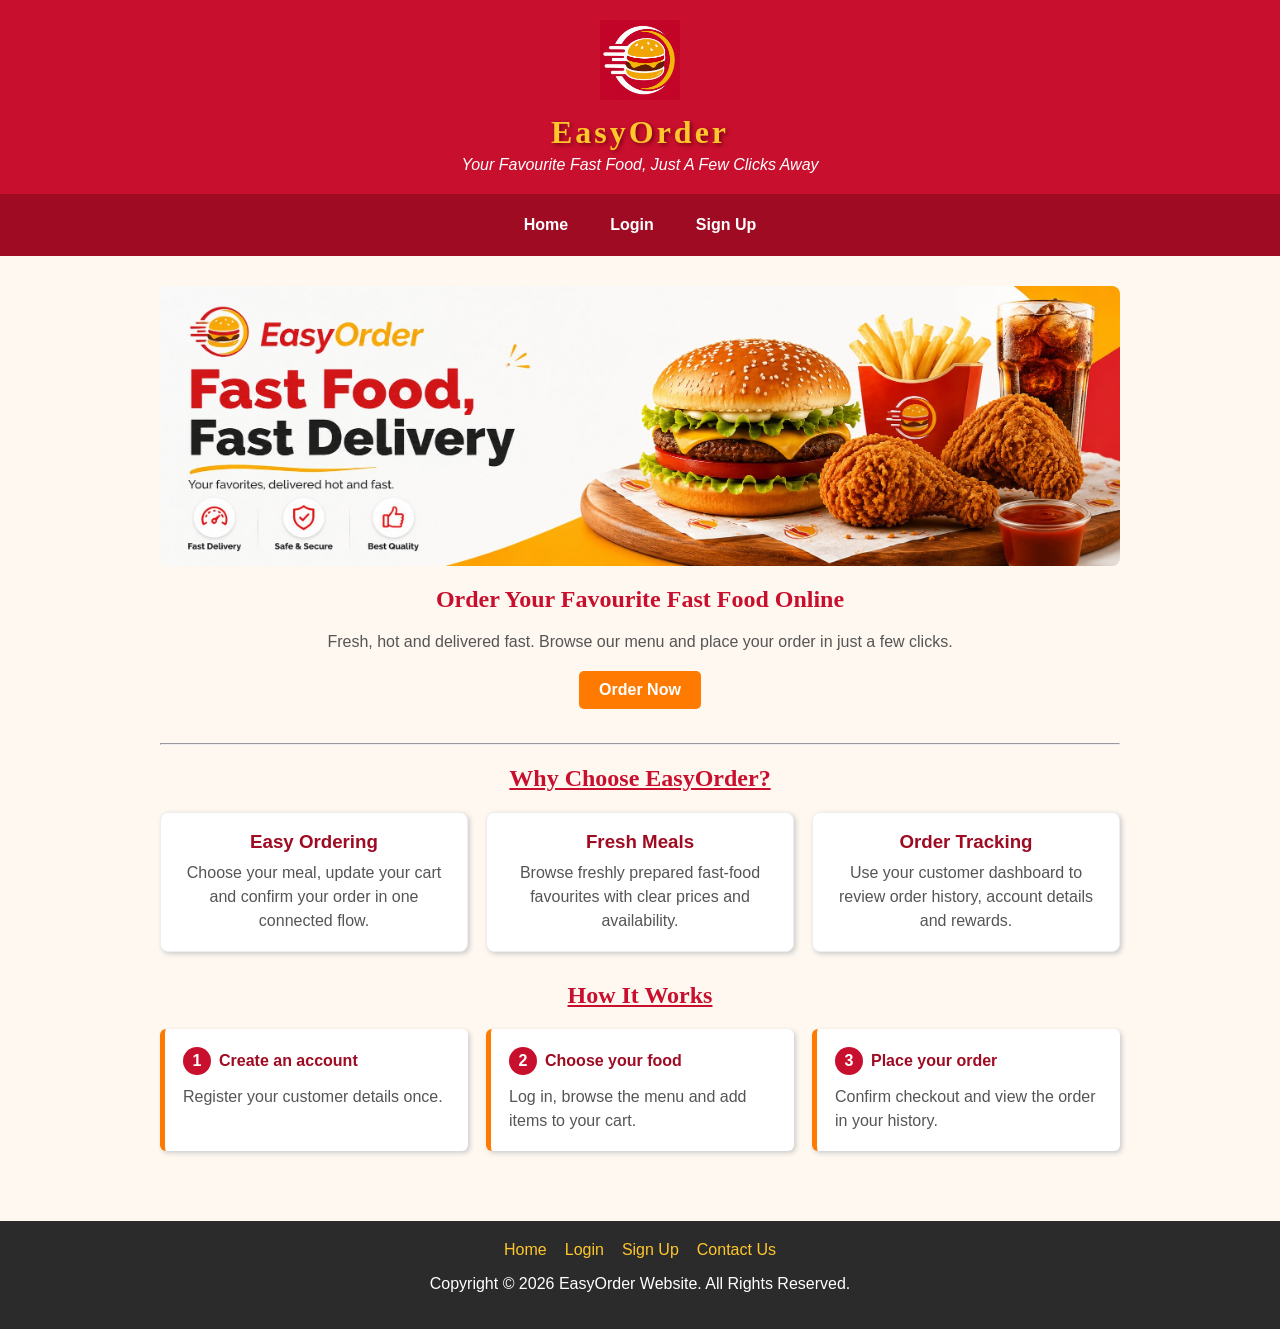
==== commit 6a337201: "Remove Admin Login links from customer and public page footers" ====
--- a/index.html
+++ b/index.html
@@ -17,10 +17,10 @@
 <p>Your Favourite Fast Food, Just A Few Clicks Away</p>
 </div>
 
-<div id="navbar"><!--Customer navigation bar-->
-<a href="./">Home</a>
-<a href="login.php">Login</a>
-<a href="register.php">Sign Up</a>
+<div id="navbar"><!--Customer navigation bar-->
+<a href="./">Home</a>
+<a href="login.php">Login</a>
+<a href="register.php">Sign Up</a>
 </div>
 
 <main id="main"><!--Main content section-->
@@ -71,7 +71,6 @@
 <a href="contact.php">Contact Us</a>
 </nav>
 <p>Copyright &copy; 2026 EasyOrder Website. All Rights Reserved.</p>
-<p><a href="admin_login.php">Admin Login</a></p>
 </footer>
 
 </body>
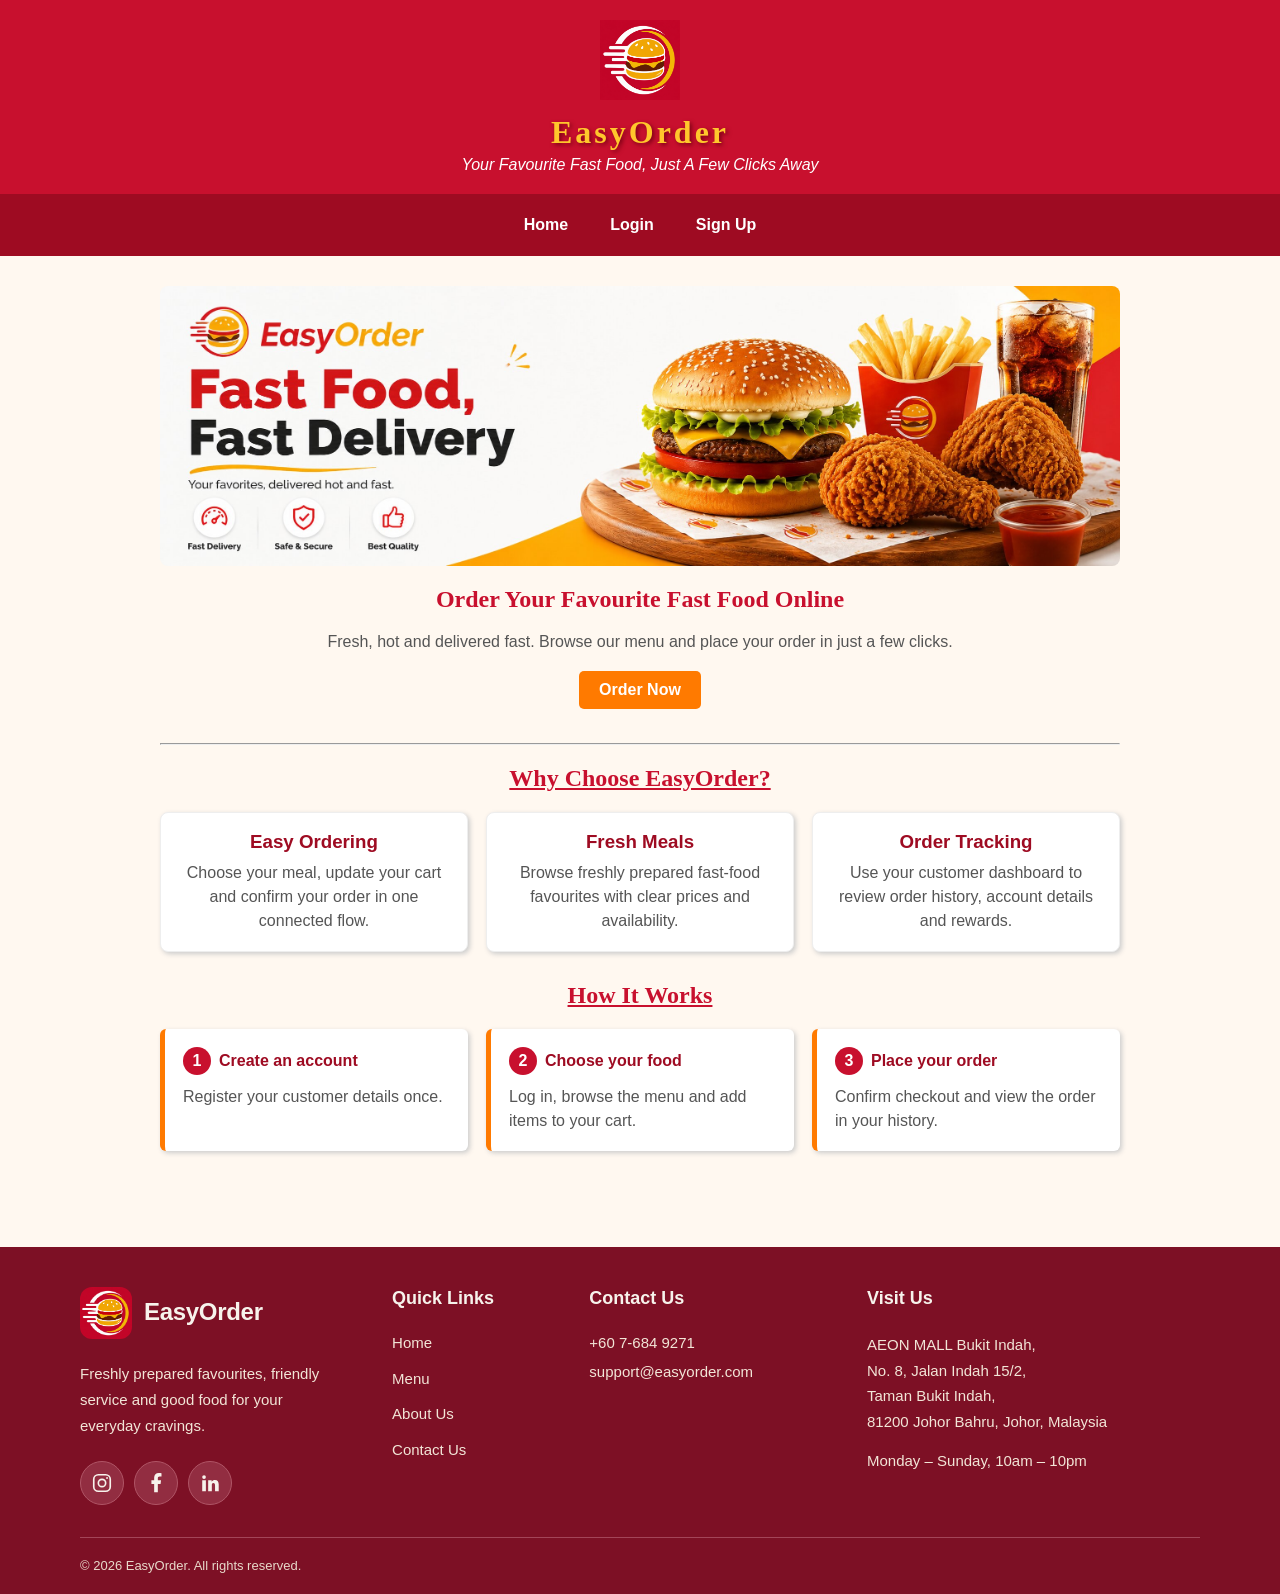
==== commit 4b15e6b2: "Redesign homepage footer with contact details and social icons" ====
--- a/index.html
+++ b/index.html
@@ -7,6 +7,152 @@
 <meta name="viewport" content="width=device-width, initial-scale=1.0">
 <title>EasyOrder - Fast Food Ordering</title>
 <link rel="stylesheet" href="style.css?v=20260916-1">
+<style>
+footer.home-footer
+{--footer-background:#7D1025;
+--footer-text:#F2E5D7;
+--footer-heading:#F7F3EC;
+--footer-accent:#FFD36B;
+background-color:var(--footer-background);
+color:var(--footer-text);
+text-align:left;
+margin-top:56px;
+padding:0px;}
+
+.home-footer,
+.home-footer *
+{box-sizing:border-box;
+font-family:"Segoe UI",Arial,sans-serif;}
+
+.home-footer-container
+{width:calc(100% - 96px);
+max-width:1120px;
+margin:0px auto;}
+
+.home-footer-grid
+{display:grid;
+grid-template-columns:1.15fr 0.65fr 1fr 1.45fr;
+gap:48px;
+padding:40px 0px 32px;}
+
+.home-footer a
+{color:var(--footer-text);
+text-decoration:none;
+transition:color 150ms ease,background-color 150ms ease,border-color 150ms ease;}
+
+.home-footer a:hover
+{color:var(--footer-accent);
+text-decoration:none;}
+
+.home-footer a:focus-visible
+{outline:2px solid var(--footer-accent);
+outline-offset:5px;}
+
+.home-footer .home-footer-brand
+{display:inline-flex;
+align-items:center;
+gap:12px;
+color:var(--footer-heading);}
+
+.home-footer-brand img
+{display:block;
+width:52px;
+height:52px;
+border-radius:12px;}
+
+.home-footer-brand h2
+{font-size:24px;
+font-weight:700;
+line-height:1.2;
+letter-spacing:-0.3px;
+margin:0px;}
+
+.home-footer-description
+{max-width:240px;
+font-size:15px;
+line-height:1.75;
+margin:18px 0px 0px;}
+
+.home-footer h3
+{color:var(--footer-heading);
+font-size:18px;
+font-weight:600;
+line-height:1.3;
+margin:0px 0px 22px;}
+
+.home-footer-links ul
+{list-style:none;
+padding:0px;
+margin:0px;}
+
+.home-footer-links li
+{font-size:15px;
+line-height:1.5;
+margin:0px 0px 13px;}
+
+.home-footer-links a
+{text-underline-offset:4px;}
+
+.home-footer-links a:hover
+{text-decoration:underline;}
+
+.home-footer address,
+.home-footer-hours p
+{color:var(--footer-text);
+font-size:15px;
+font-style:normal;
+line-height:1.7;
+margin:0px;}
+
+.home-footer-contact
+{display:flex;
+flex-direction:column;
+align-items:flex-start;
+gap:6px;
+font-size:15px;
+line-height:1.5;
+margin:0px;}
+
+.home-footer-hours
+{margin-top:14px;}
+
+.home-footer-social
+{display:flex;
+gap:10px;
+margin-top:22px;}
+
+.home-footer .home-footer-social a
+{display:flex;
+align-items:center;
+justify-content:center;
+width:44px;
+height:44px;
+background-color:#922D41;
+border:1px solid #B05566;
+border-radius:50%;
+color:var(--footer-heading);}
+
+.home-footer .home-footer-social a:hover
+{background-color:#681020;
+border-color:var(--footer-accent);
+color:var(--footer-accent);}
+
+.home-footer-social svg
+{display:block;
+width:22px;
+height:22px;}
+
+.home-footer-bottom
+{border-top:1px solid #A34558;
+padding:18px 0px;}
+
+.home-footer-bottom p
+{color:#E8D9CA;
+font-size:13px;
+line-height:1.5;
+margin:0px;}
+
+</style>
 </head>
 
 <body>
@@ -63,14 +209,75 @@
 
 </main>
 
-<footer><!--Footer section-->
-<nav class="footer-links" aria-label="Footer navigation">
-<a href="./">Home</a>
-<a href="login.php">Login</a>
-<a href="register.php">Sign Up</a>
-<a href="contact.php">Contact Us</a>
-</nav>
-<p>Copyright &copy; 2026 EasyOrder Website. All Rights Reserved.</p>
+<footer class="home-footer"><!--Home page footer-->
+<div class="home-footer-container">
+<div class="home-footer-grid">
+
+<section aria-label="About EasyOrder">
+<div class="home-footer-brand">
+<img src="image/logo.png" width="52" height="52" alt="">
+<h2>EasyOrder</h2>
+</div>
+<p class="home-footer-description">Freshly prepared favourites, friendly service and good food for your everyday cravings.</p>
+<div class="home-footer-social">
+<a href="https://www.instagram.com/" target="_blank" rel="noopener noreferrer" aria-label="Instagram official website (opens in a new tab)" title="Instagram">
+<svg viewBox="0 0 24 24" fill="none" stroke="currentColor" stroke-width="1.8" aria-hidden="true" focusable="false">
+<rect x="3" y="3" width="18" height="18" rx="5"/>
+<circle cx="12" cy="12" r="4"/>
+<circle cx="17.5" cy="6.5" r="1" fill="currentColor" stroke="none"/>
+</svg>
+</a>
+<a href="https://www.facebook.com/" target="_blank" rel="noopener noreferrer" aria-label="Facebook official website (opens in a new tab)" title="Facebook">
+<svg viewBox="0 0 24 24" fill="currentColor" aria-hidden="true" focusable="false">
+<path d="M14 22v-9h3l.5-4H14V7c0-1.2.4-2 2-2h2V1.4C17.3 1.2 16.2 1 15 1c-3 0-5 1.8-5 5v3H7v4h3v9z"/>
+</svg>
+</a>
+<a href="https://www.linkedin.com/" target="_blank" rel="noopener noreferrer" aria-label="LinkedIn official website (opens in a new tab)" title="LinkedIn">
+<svg viewBox="0 0 24 24" fill="currentColor" aria-hidden="true" focusable="false">
+<circle cx="5.5" cy="5.5" r="2"/>
+<path d="M3.5 9h4v12h-4zM10 9h3.8v1.6c.8-1.2 2-1.9 3.6-1.9 3 0 4.1 1.8 4.1 5V21h-4v-6.4c0-1.6-.4-2.7-1.9-2.7-1.4 0-1.6 1.1-1.6 2.7V21h-4z"/>
+</svg>
+</a>
+</div>
+</section>
+
+<nav class="home-footer-links" aria-labelledby="home-footer-links-title">
+<h3 id="home-footer-links-title">Quick Links</h3>
+<ul>
+<li><a href="./">Home</a></li>
+<li><a href="category.php">Menu</a></li>
+<li><a href="about.html">About Us</a></li>
+<li><a href="contact.php">Contact Us</a></li>
+</ul>
+</nav>
+
+<section aria-labelledby="home-footer-contact-title">
+<h3 id="home-footer-contact-title">Contact Us</h3>
+<div class="home-footer-contact">
+<span>+60 7-684 9271</span>
+<span>support@easyorder.com</span>
+</div>
+</section>
+
+<section aria-labelledby="home-footer-visit-title">
+<h3 id="home-footer-visit-title">Visit Us</h3>
+<address>
+AEON MALL Bukit Indah,<br>
+No. 8, Jalan Indah 15/2,<br>
+Taman Bukit Indah,<br>
+81200 Johor Bahru, Johor, Malaysia
+</address>
+<div class="home-footer-hours">
+<p>Monday &ndash; Sunday, 10am &ndash; 10pm</p>
+</div>
+</section>
+
+</div>
+
+<div class="home-footer-bottom">
+<p>&copy; 2026 EasyOrder. All rights reserved.</p>
+</div>
+</div>
 </footer>
 
 </body>
